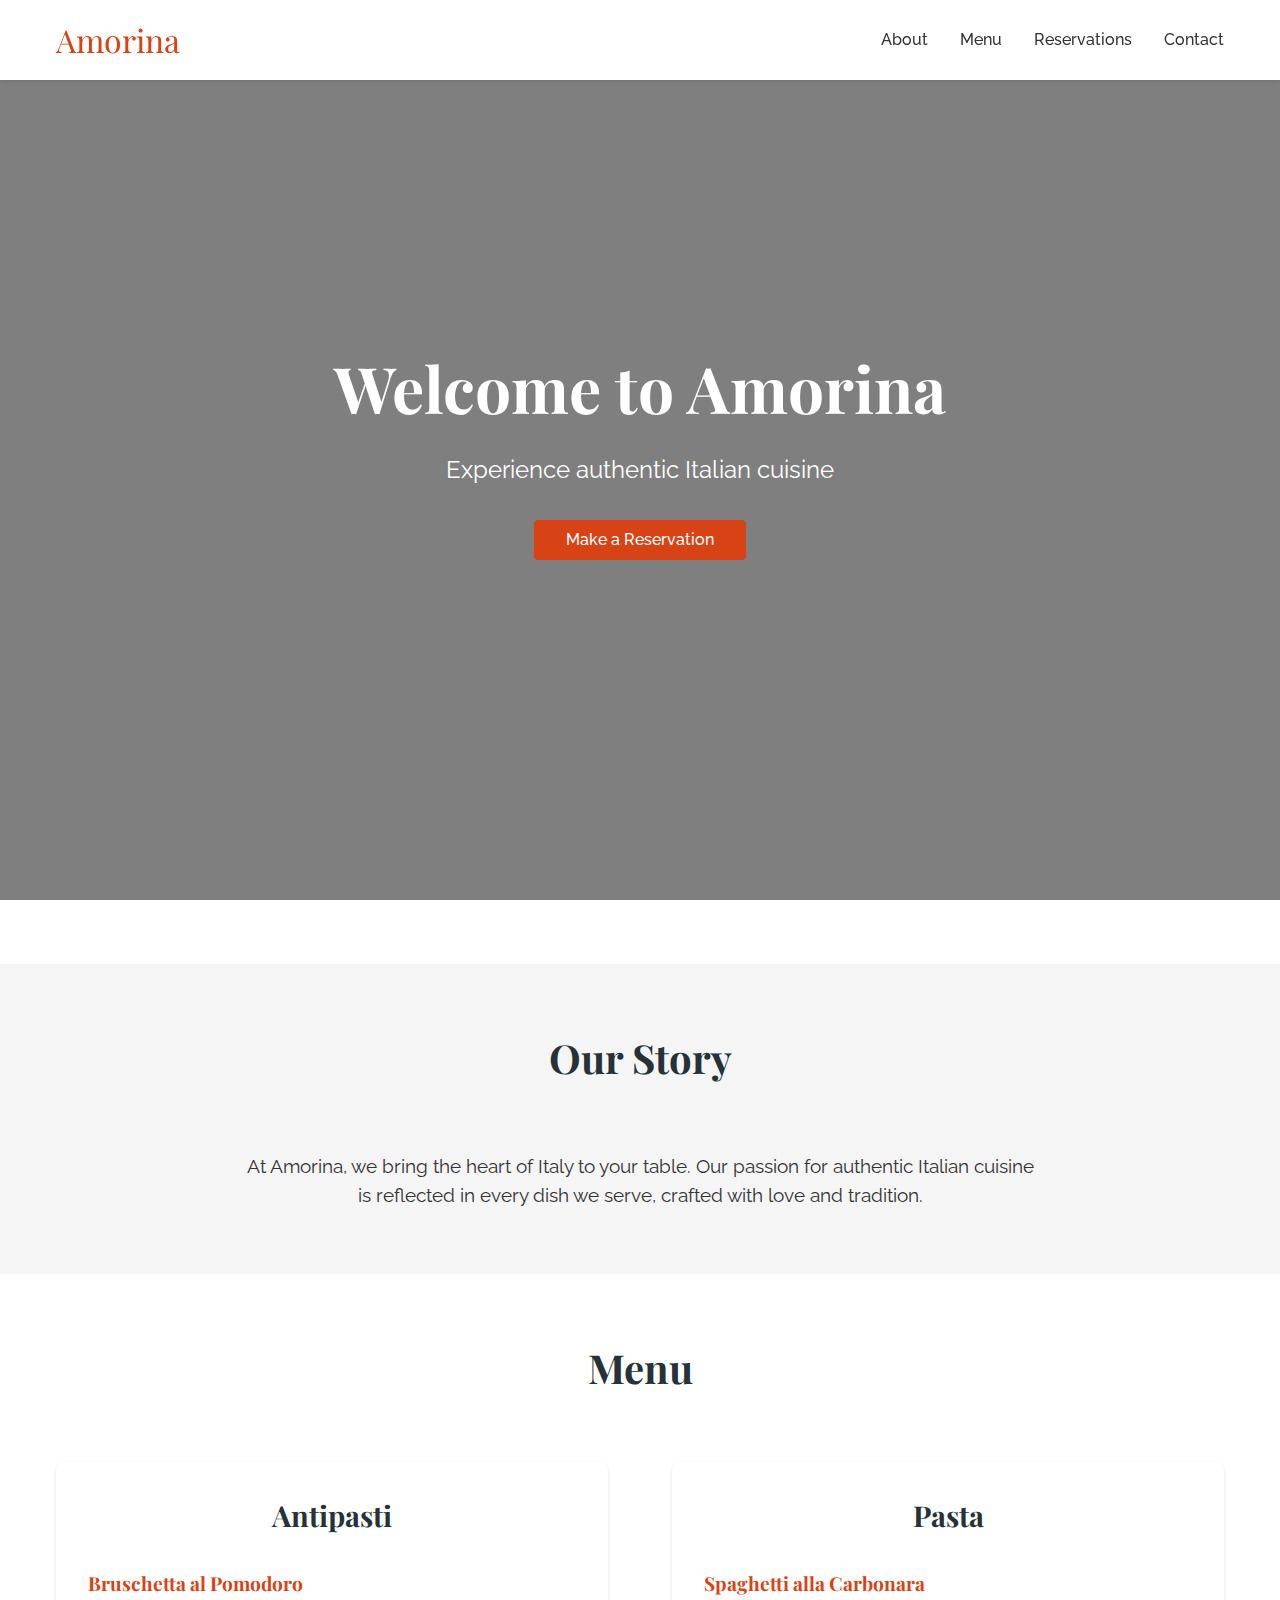
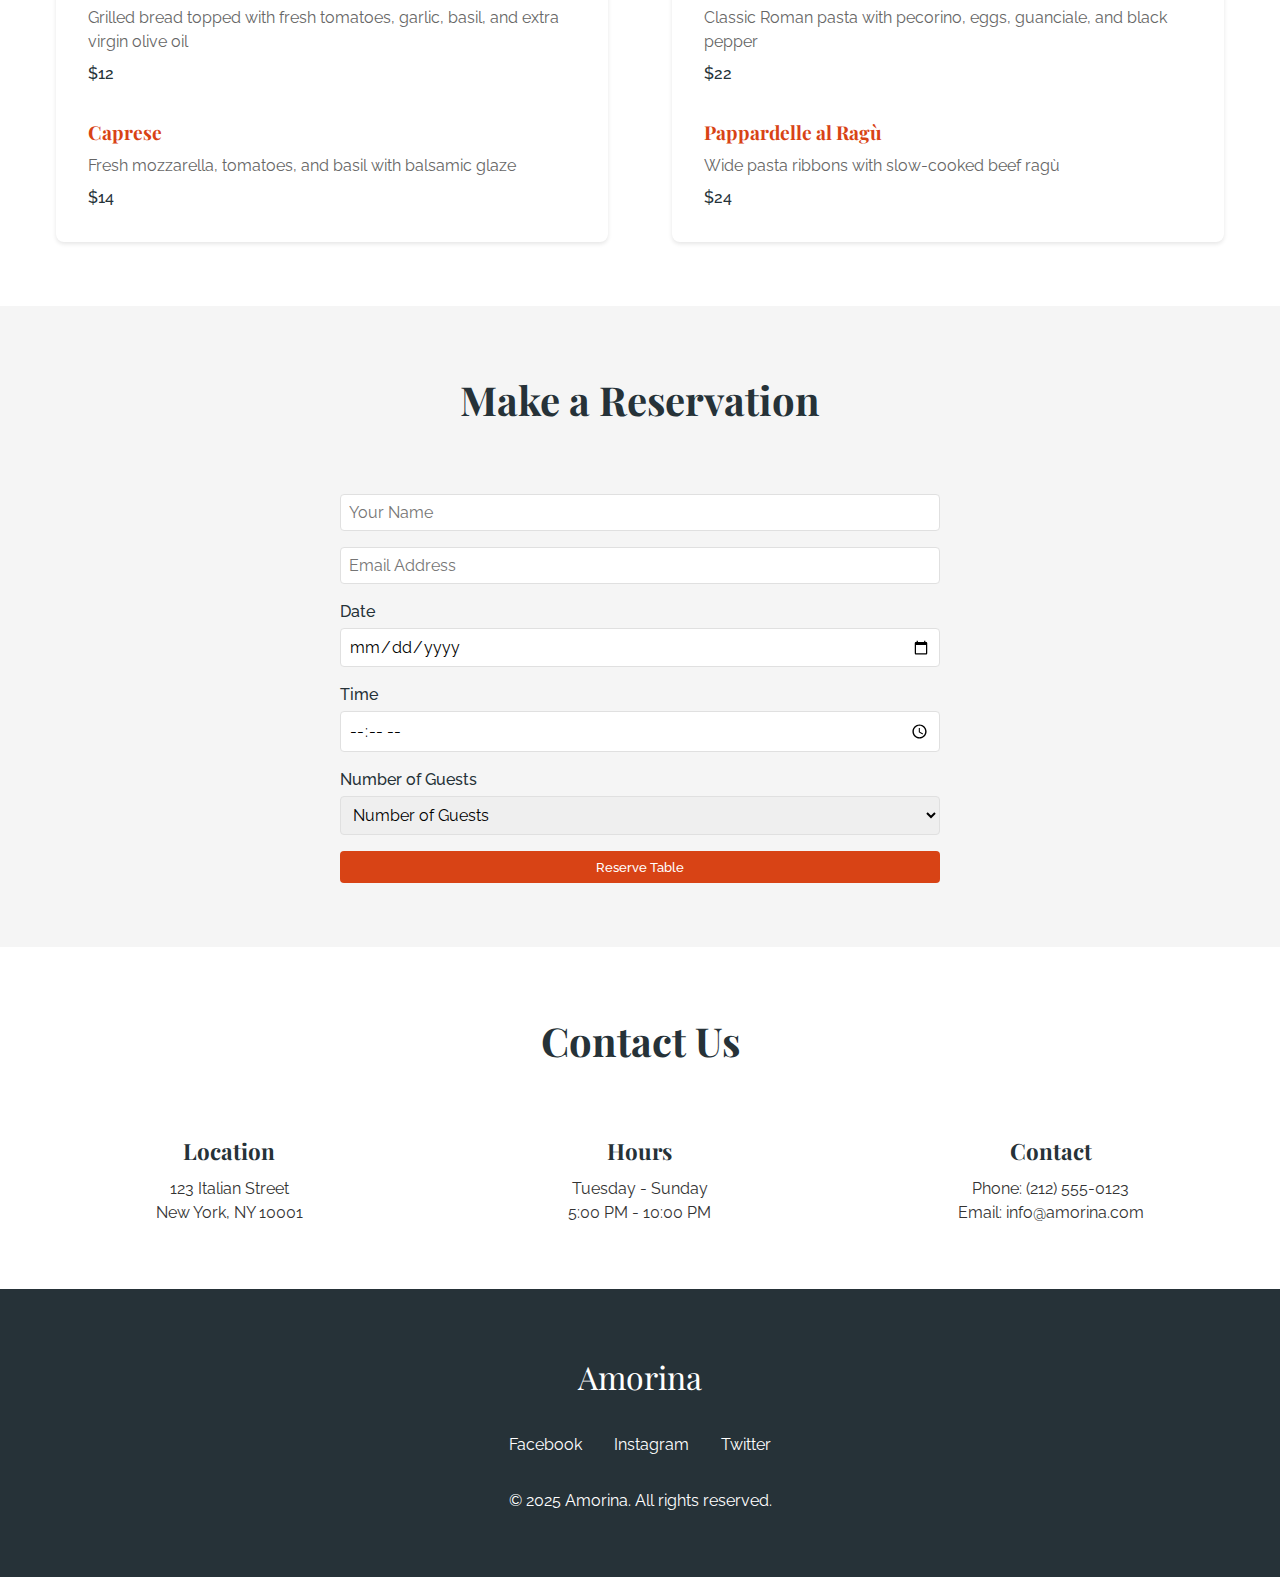
==== index.html @ 398bd21f "Initial commit: Basic website structure and styling" ====
<!DOCTYPE html>
<html lang="en">
<head>
    <meta charset="UTF-8">
    <meta name="viewport" content="width=device-width, initial-scale=1.0">
    <meta name="description" content="Welcome to Amorina - Authentic Italian cuisine in a warm, inviting atmosphere. Experience the taste of Italy with our handcrafted dishes and exceptional service.">
    <title>Amorina | Authentic Italian Restaurant</title>
    <link rel="stylesheet" href="css/main.css">
    <link rel="preconnect" href="https://fonts.googleapis.com">
    <link rel="preconnect" href="https://fonts.gstatic.com" crossorigin>
    <link href="https://fonts.googleapis.com/css2?family=Playfair+Display:wght@400;700&family=Raleway:wght@300;400;500&display=swap" rel="stylesheet">
</head>
<body>
    <header class="header">
        <nav class="nav">
            <div class="nav__logo">
                <a href="/" class="nav__logo-link">Amorina</a>
            </div>
            <button class="nav__toggle" aria-label="Toggle menu">
                <span class="nav__toggle-bar"></span>
            </button>
            <ul class="nav__menu">
                <li class="nav__item"><a href="#about" class="nav__link">About</a></li>
                <li class="nav__item"><a href="#menu" class="nav__link">Menu</a></li>
                <li class="nav__item"><a href="#reservations" class="nav__link">Reservations</a></li>
                <li class="nav__item"><a href="#contact" class="nav__link">Contact</a></li>
            </ul>
        </nav>
    </header>

    <main>
        <section class="hero">
            <div class="hero__content">
                <h1 class="hero__title">Welcome to Amorina</h1>
                <p class="hero__subtitle">Experience authentic Italian cuisine</p>
                <a href="#reservations" class="btn btn--primary">Make a Reservation</a>
            </div>
        </section>

        <section id="about" class="about">
            <div class="container">
                <h2 class="section-title">Our Story</h2>
                <div class="about__content">
                    <p class="about__text">At Amorina, we bring the heart of Italy to your table. Our passion for authentic Italian cuisine is reflected in every dish we serve, crafted with love and tradition.</p>
                </div>
            </div>
        </section>

        <section id="menu" class="menu">
            <div class="container">
                <h2 class="section-title">Menu</h2>
                <div class="menu__categories">
                    <div class="menu__category">
                        <h3 class="menu__category-title">Antipasti</h3>
                        <div class="menu__items">
                            <div class="menu__item">
                                <h4 class="menu__item-title">Bruschetta al Pomodoro</h4>
                                <p class="menu__item-description">Grilled bread topped with fresh tomatoes, garlic, basil, and extra virgin olive oil</p>
                                <span class="menu__item-price">$12</span>
                            </div>
                            <div class="menu__item">
                                <h4 class="menu__item-title">Caprese</h4>
                                <p class="menu__item-description">Fresh mozzarella, tomatoes, and basil with balsamic glaze</p>
                                <span class="menu__item-price">$14</span>
                            </div>
                        </div>
                    </div>
                    <div class="menu__category">
                        <h3 class="menu__category-title">Pasta</h3>
                        <div class="menu__items">
                            <div class="menu__item">
                                <h4 class="menu__item-title">Spaghetti alla Carbonara</h4>
                                <p class="menu__item-description">Classic Roman pasta with pecorino, eggs, guanciale, and black pepper</p>
                                <span class="menu__item-price">$22</span>
                            </div>
                            <div class="menu__item">
                                <h4 class="menu__item-title">Pappardelle al Ragù</h4>
                                <p class="menu__item-description">Wide pasta ribbons with slow-cooked beef ragù</p>
                                <span class="menu__item-price">$24</span>
                            </div>
                        </div>
                    </div>
                </div>
            </div>
        </section>

        <section id="reservations" class="reservations">
            <div class="container">
                <h2 class="section-title">Make a Reservation</h2>
                <form class="reservation-form">
                    <div class="form-group">
                        <input type="text" id="name" name="name" required placeholder="Your Name">
                    </div>
                    <div class="form-group">
                        <input type="email" id="email" name="email" required placeholder="Email Address">
                    </div>
                    <div class="form-group">
                        <label for="date">Date</label>
                        <input type="date" id="date" name="date" required aria-label="Reservation date">
                    </div>
                    <div class="form-group">
                        <label for="time">Time</label>
                        <input type="time" id="time" name="time" required aria-label="Reservation time">
                    </div>
                    <div class="form-group">
                        <label for="guests">Number of Guests</label>
                        <select id="guests" name="guests" required aria-label="Select number of guests">
                            <option value="">Number of Guests</option>
                            <option value="1">1 Person</option>
                            <option value="2">2 People</option>
                            <option value="3">3 People</option>
                            <option value="4">4 People</option>
                            <option value="5">5 People</option>
                            <option value="6">6 People</option>
                        </select>
                    </div>
                    <button type="submit" class="btn btn--primary">Reserve Table</button>
                </form>
            </div>
        </section>

        <section id="contact" class="contact">
            <div class="container">
                <h2 class="section-title">Contact Us</h2>
                <div class="contact__content">
                    <div class="contact__info">
                        <div class="contact__item">
                            <h3>Location</h3>
                            <p>123 Italian Street<br>New York, NY 10001</p>
                        </div>
                        <div class="contact__item">
                            <h3>Hours</h3>
                            <p>Tuesday - Sunday<br>5:00 PM - 10:00 PM</p>
                        </div>
                        <div class="contact__item">
                            <h3>Contact</h3>
                            <p>Phone: (212) 555-0123<br>Email: info@amorina.com</p>
                        </div>
                    </div>
                </div>
            </div>
        </section>
    </main>

    <footer class="footer">
        <div class="container">
            <div class="footer__content">
                <div class="footer__logo">Amorina</div>
                <div class="footer__social">
                    <a href="#" class="social-link" aria-label="Facebook">Facebook</a>
                    <a href="#" class="social-link" aria-label="Instagram">Instagram</a>
                    <a href="#" class="social-link" aria-label="Twitter">Twitter</a>
                </div>
                <p class="footer__copyright">&copy; 2025 Amorina. All rights reserved.</p>
            </div>
        </div>
    </footer>

    <script src="js/main.js"></script>
</body>
</html>
---- css/main.css ----
:root {
    /* Colors */
    --color-primary: #D84315;
    --color-primary-dark: #BF360C;
    --color-secondary: #263238;
    --color-text: #333333;
    --color-text-light: #666666;
    --color-background: #FFFFFF;
    --color-background-alt: #F5F5F5;
    --color-border: #E0E0E0;

    /* Typography */
    --font-primary: 'Playfair Display', serif;
    --font-secondary: 'Raleway', sans-serif;
    --font-size-base: 16px;
    --line-height-base: 1.5;

    /* Spacing */
    --spacing-xs: 0.25rem;
    --spacing-sm: 0.5rem;
    --spacing-md: 1rem;
    --spacing-lg: 2rem;
    --spacing-xl: 4rem;

    /* Container */
    --container-width: 1200px;
    --container-padding: var(--spacing-md);
}

/* Reset & Base Styles */
* {
    margin: 0;
    padding: 0;
    box-sizing: border-box;
}

html {
    font-size: var(--font-size-base);
    scroll-behavior: smooth;
}

body {
    font-family: var(--font-secondary);
    line-height: var(--line-height-base);
    color: var(--color-text);
    background-color: var(--color-background);
}

img {
    max-width: 100%;
    height: auto;
}

/* Container */
.container {
    max-width: var(--container-width);
    margin: 0 auto;
    padding: 0 var(--container-padding);
}

/* Typography */
h1, h2, h3, h4 {
    font-family: var(--font-primary);
    color: var(--color-secondary);
    margin-bottom: var(--spacing-md);
}

.section-title {
    font-size: 2.5rem;
    text-align: center;
    margin-bottom: var(--spacing-xl);
}

/* Header & Navigation */
.header {
    position: fixed;
    top: 0;
    left: 0;
    right: 0;
    background: var(--color-background);
    box-shadow: 0 2px 4px rgba(0,0,0,0.1);
    z-index: 1000;
}

.nav {
    display: flex;
    justify-content: space-between;
    align-items: center;
    padding: var(--spacing-md) var(--container-padding);
    max-width: var(--container-width);
    margin: 0 auto;
}

.nav__logo-link {
    font-family: var(--font-primary);
    font-size: 2rem;
    color: var(--color-primary);
    text-decoration: none;
}

.nav__menu {
    display: flex;
    list-style: none;
    gap: var(--spacing-lg);
}

.nav__link {
    color: var(--color-text);
    text-decoration: none;
    font-weight: 500;
    transition: color 0.3s ease;
}

.nav__link:hover {
    color: var(--color-primary);
}

.nav__toggle {
    display: none;
}

/* Hero Section */
.hero {
    height: 100vh;
    background: linear-gradient(rgba(0,0,0,0.5), rgba(0,0,0,0.5)), url('../assets/images/hero-bg.jpg');
    background-size: cover;
    background-position: center;
    display: flex;
    align-items: center;
    justify-content: center;
    text-align: center;
    color: var(--color-background);
    padding: var(--spacing-xl) var(--container-padding);
    margin-bottom: var(--spacing-xl);
}

.hero__title {
    font-size: 4rem;
    margin-bottom: var(--spacing-md);
    color: var(--color-background);
}

.hero__subtitle {
    font-size: 1.5rem;
    margin-bottom: var(--spacing-lg);
}

/* About Section */
.about {
    padding: var(--spacing-xl) 0;
    background-color: var(--color-background-alt);
}

.about__text {
    max-width: 800px;
    margin: 0 auto;
    text-align: center;
    font-size: 1.2rem;
}

/* Menu Section */
.menu {
    padding: var(--spacing-xl) 0;
}

.menu__categories {
    display: grid;
    grid-template-columns: repeat(auto-fit, minmax(300px, 1fr));
    gap: var(--spacing-xl);
}

.menu__category {
    background: var(--color-background);
    padding: var(--spacing-lg);
    border-radius: 8px;
    box-shadow: 0 2px 4px rgba(0,0,0,0.1);
}

.menu__category-title {
    font-size: 1.8rem;
    margin-bottom: var(--spacing-lg);
    text-align: center;
}

.menu__items {
    display: grid;
    gap: var(--spacing-lg);
}

.menu__item {
    display: grid;
    gap: var(--spacing-xs);
}

.menu__item-title {
    font-size: 1.2rem;
    color: var(--color-primary);
    margin-bottom: var(--spacing-xs);
}

.menu__item-description {
    color: var(--color-text-light);
    margin-bottom: var(--spacing-xs);
}

.menu__item-price {
    font-weight: 500;
    color: var(--color-secondary);
}

/* Reservations Section */
.reservations {
    padding: var(--spacing-xl) 0;
    background-color: var(--color-background-alt);
}

.reservation-form {
    max-width: 600px;
    margin: 0 auto;
    display: grid;
    gap: var(--spacing-md);
}

.form-group {
    display: grid;
    gap: var(--spacing-xs);
}

.form-group label {
    font-weight: 500;
    color: var(--color-secondary);
}

.form-group input,
.form-group select {
    padding: var(--spacing-sm);
    border: 1px solid var(--color-border);
    border-radius: 4px;
    font-family: var(--font-secondary);
    font-size: 1rem;
}

/* Contact Section */
.contact {
    padding: var(--spacing-xl) 0;
}

.contact__info {
    display: grid;
    grid-template-columns: repeat(auto-fit, minmax(250px, 1fr));
    gap: var(--spacing-xl);
    text-align: center;
}

.contact__item h3 {
    font-size: 1.4rem;
    margin-bottom: var(--spacing-sm);
}

/* Footer */
.footer {
    background-color: var(--color-secondary);
    color: var(--color-background);
    padding: var(--spacing-xl) 0;
}

.footer__content {
    display: flex;
    flex-direction: column;
    align-items: center;
    gap: var(--spacing-lg);
    text-align: center;
}

.footer__logo {
    font-family: var(--font-primary);
    font-size: 2rem;
}

.footer__social {
    display: flex;
    gap: var(--spacing-lg);
}

.social-link {
    color: var(--color-background);
    text-decoration: none;
    transition: color 0.3s ease;
}

.social-link:hover {
    color: var(--color-primary);
}

/* Buttons */
.btn {
    display: inline-block;
    padding: var(--spacing-sm) var(--spacing-lg);
    border: none;
    border-radius: 4px;
    font-family: var(--font-secondary);
    font-weight: 500;
    text-decoration: none;
    cursor: pointer;
    transition: background-color 0.3s ease;
}

.btn--primary {
    background-color: var(--color-primary);
    color: var(--color-background);
}

.btn--primary:hover {
    background-color: var(--color-primary-dark);
}

/* Responsive Design */
@media (max-width: 768px) {
    .nav__menu {
        display: none;
        position: absolute;
        top: 100%;
        left: 0;
        right: 0;
        background: var(--color-background);
        padding: var(--spacing-md);
        flex-direction: column;
        align-items: center;
        gap: var(--spacing-md);
        box-shadow: 0 2px 4px rgba(0,0,0,0.1);
    }

    .nav__menu.active {
        display: flex;
    }

    .nav__toggle {
        display: block;
        background: none;
        border: none;
        cursor: pointer;
        padding: var(--spacing-xs);
    }

    .nav__toggle-bar {
        display: block;
        width: 25px;
        height: 3px;
        background: var(--color-text);
        position: relative;
        transition: background-color 0.3s ease;
    }

    .nav__toggle-bar::before,
    .nav__toggle-bar::after {
        content: '';
        position: absolute;
        width: 100%;
        height: 100%;
        background: var(--color-text);
        transition: transform 0.3s ease;
    }

    .nav__toggle-bar::before {
        transform: translateY(-8px);
    }

    .nav__toggle-bar::after {
        transform: translateY(8px);
    }

    .nav__toggle.active .nav__toggle-bar {
        background: transparent;
    }

    .nav__toggle.active .nav__toggle-bar::before {
        transform: rotate(45deg);
    }

    .nav__toggle.active .nav__toggle-bar::after {
        transform: rotate(-45deg);
    }

    .hero__title {
        font-size: 3rem;
    }

    .section-title {
        font-size: 2rem;
    }
}

@media (max-width: 480px) {
    :root {
        --container-padding: var(--spacing-sm);
    }

    .hero__title {
        font-size: 2.5rem;
    }

    .hero__subtitle {
        font-size: 1.2rem;
    }

    .menu__categories {
        grid-template-columns: 1fr;
    }
}
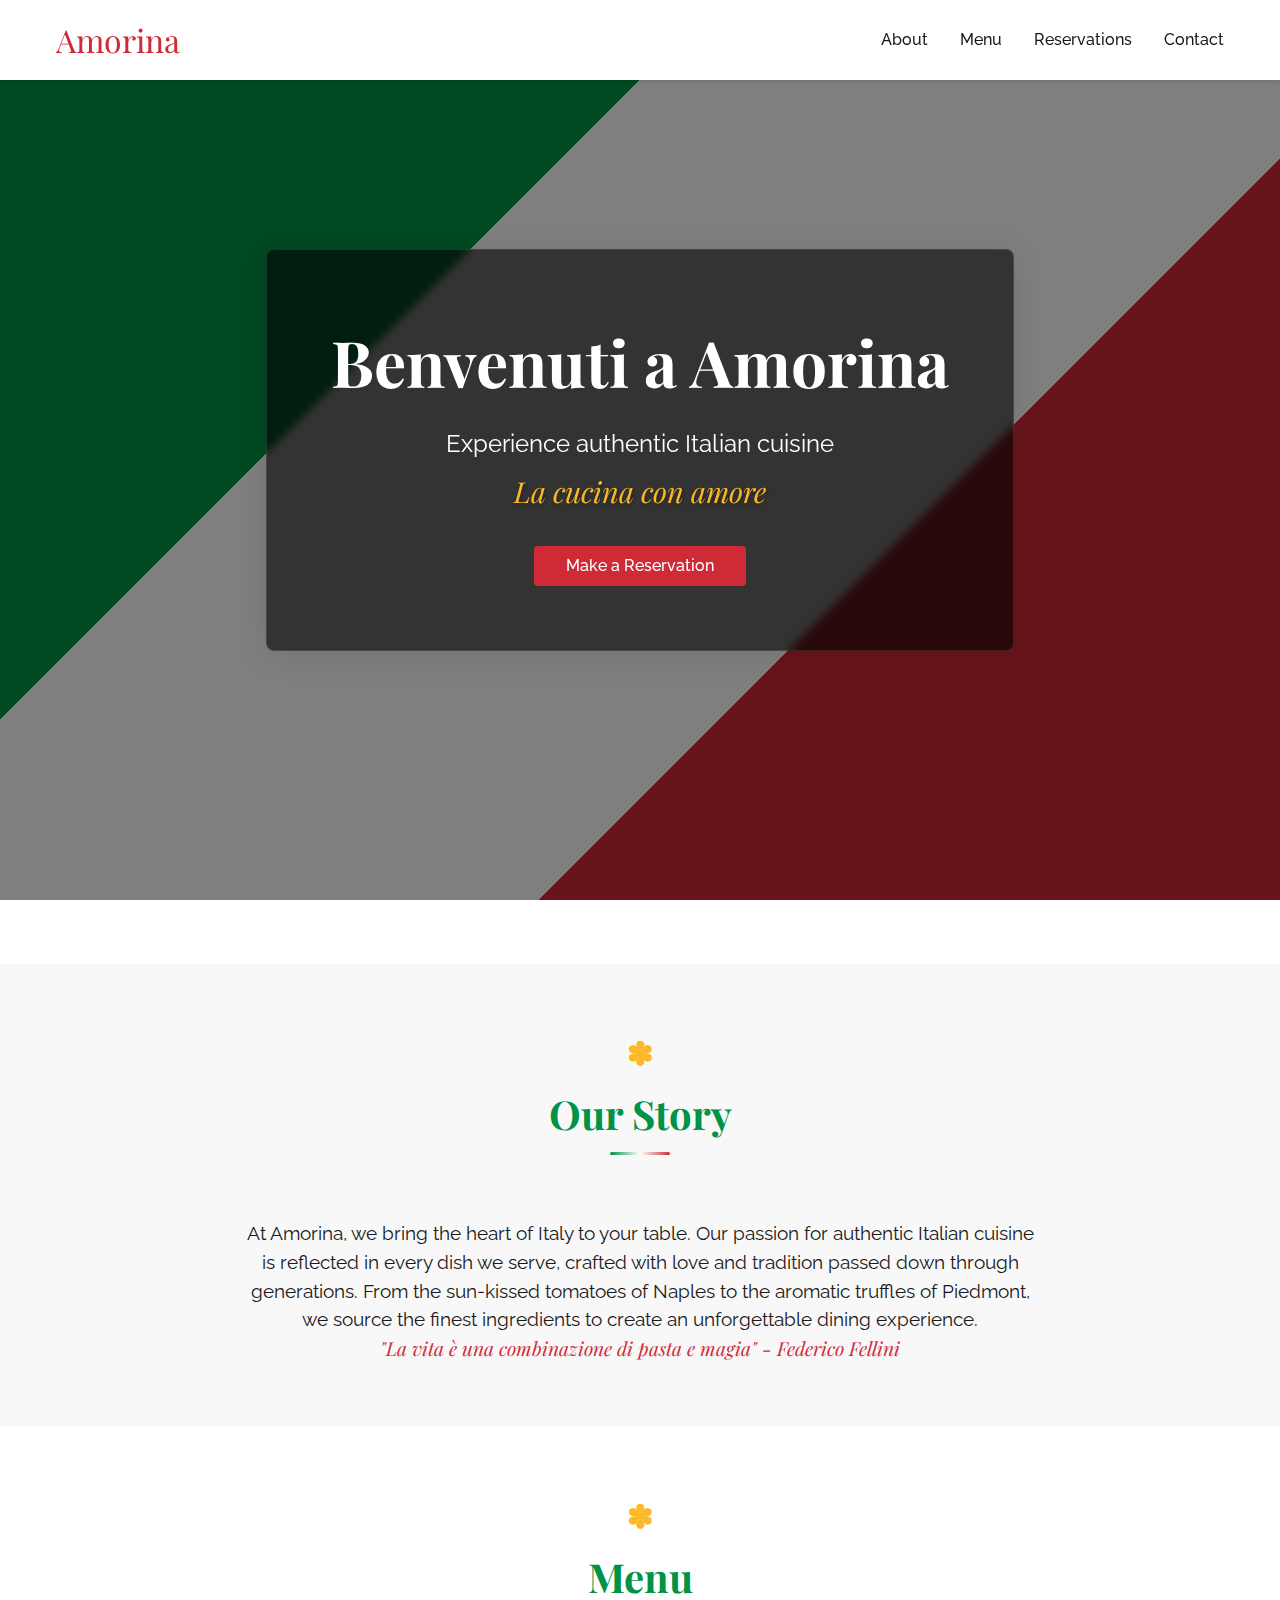
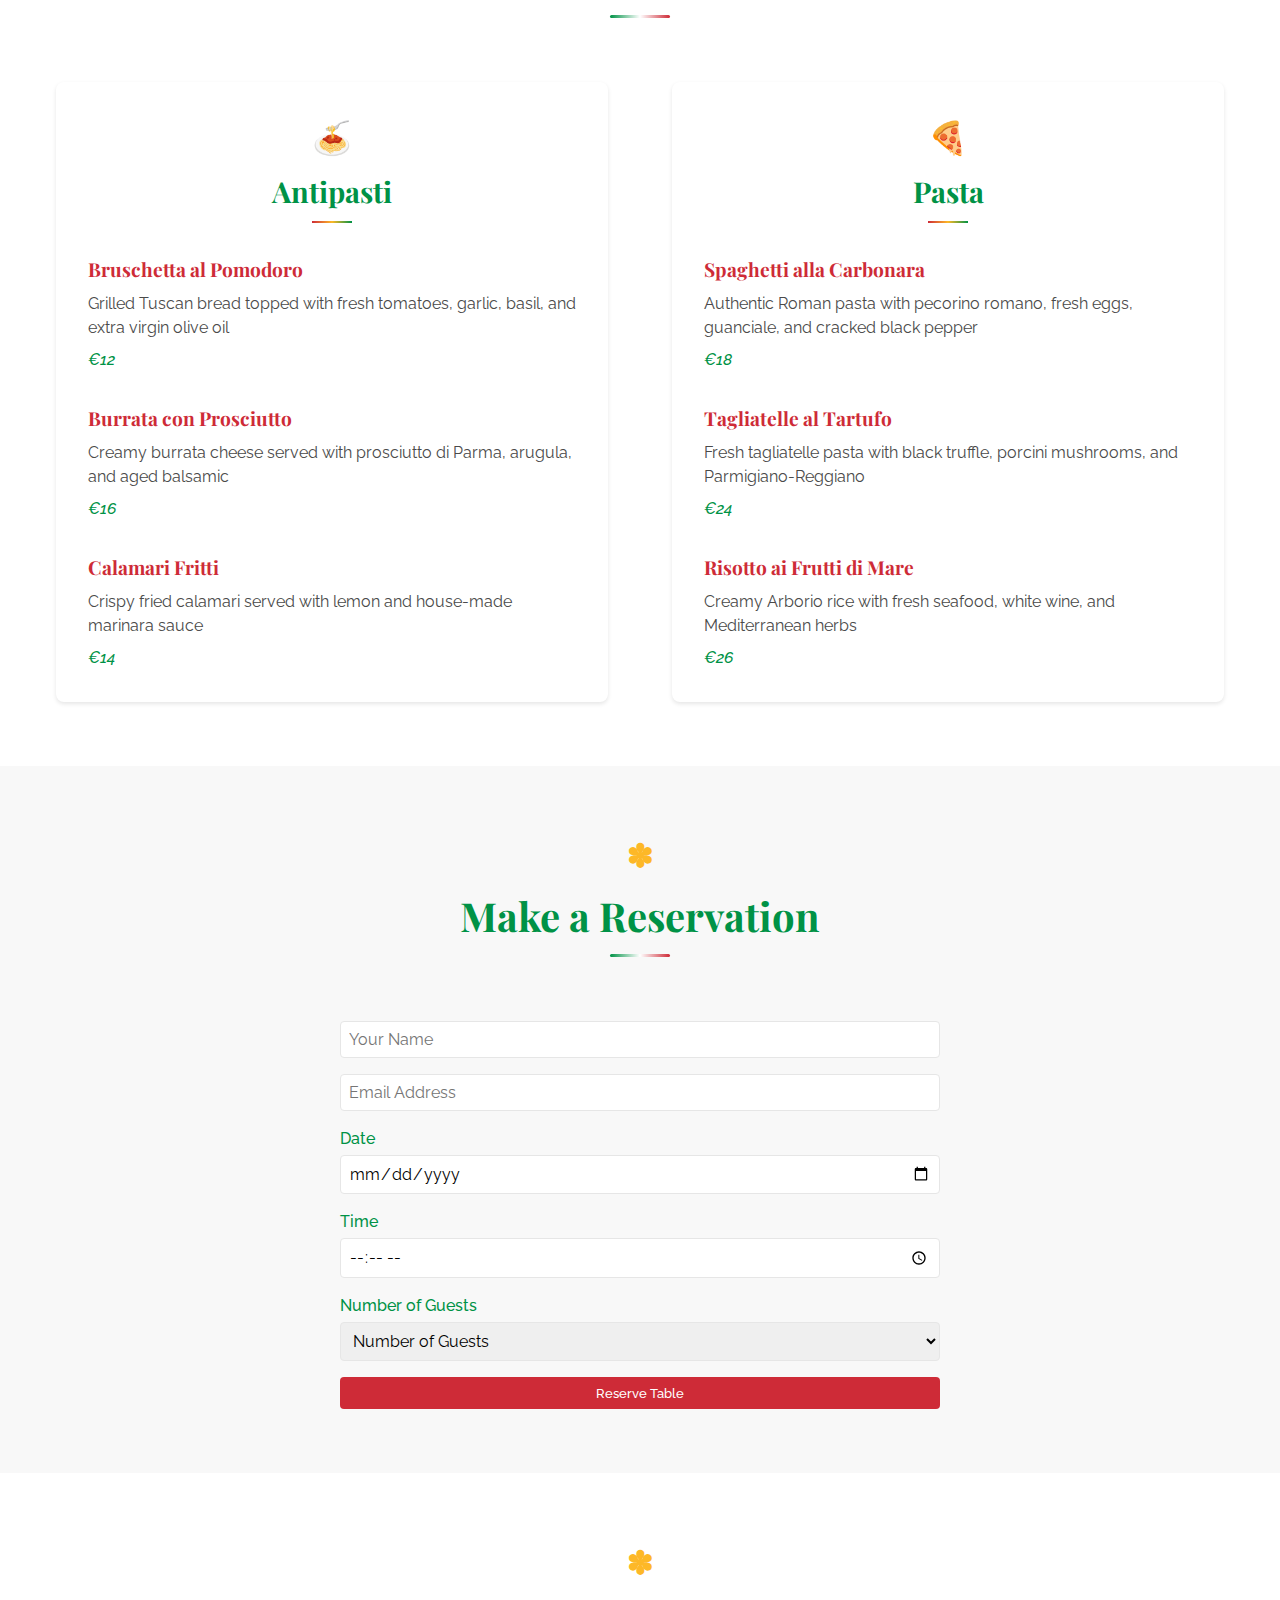
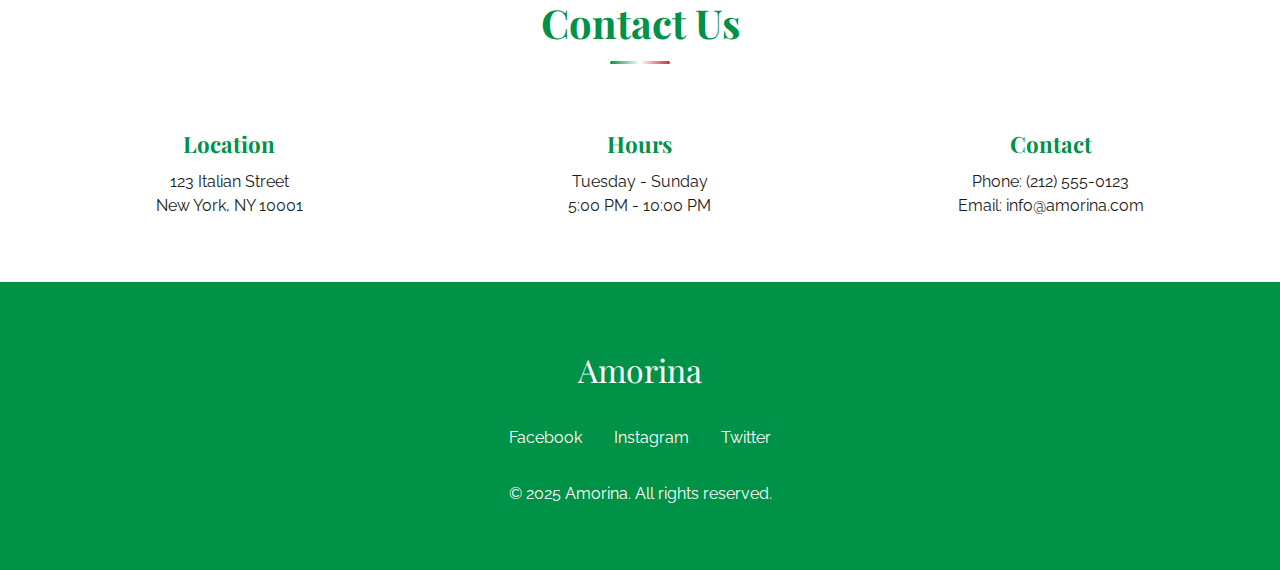
==== commit 29f32fa8: "Add Italian-themed styling and content enhancements" ====
--- a/index.html
+++ b/index.html
@@ -31,8 +31,9 @@
     <main>
         <section class="hero">
             <div class="hero__content">
-                <h1 class="hero__title">Welcome to Amorina</h1>
+                <h1 class="hero__title">Benvenuti a Amorina</h1>
                 <p class="hero__subtitle">Experience authentic Italian cuisine</p>
+                <p class="hero__tagline">La cucina con amore</p>
                 <a href="#reservations" class="btn btn--primary">Make a Reservation</a>
             </div>
         </section>
@@ -41,7 +42,8 @@
             <div class="container">
                 <h2 class="section-title">Our Story</h2>
                 <div class="about__content">
-                    <p class="about__text">At Amorina, we bring the heart of Italy to your table. Our passion for authentic Italian cuisine is reflected in every dish we serve, crafted with love and tradition.</p>
+                    <p class="about__text">At Amorina, we bring the heart of Italy to your table. Our passion for authentic Italian cuisine is reflected in every dish we serve, crafted with love and tradition passed down through generations. From the sun-kissed tomatoes of Naples to the aromatic truffles of Piedmont, we source the finest ingredients to create an unforgettable dining experience.</p>
+                    <p class="about__text about__text--italic">"La vita è una combinazione di pasta e magia" - Federico Fellini</p>
                 </div>
             </div>
         </section>
@@ -55,13 +57,18 @@
                         <div class="menu__items">
                             <div class="menu__item">
                                 <h4 class="menu__item-title">Bruschetta al Pomodoro</h4>
-                                <p class="menu__item-description">Grilled bread topped with fresh tomatoes, garlic, basil, and extra virgin olive oil</p>
-                                <span class="menu__item-price">$12</span>
+                                <p class="menu__item-description">Grilled Tuscan bread topped with fresh tomatoes, garlic, basil, and extra virgin olive oil</p>
+                                <span class="menu__item-price">€12</span>
                             </div>
                             <div class="menu__item">
-                                <h4 class="menu__item-title">Caprese</h4>
-                                <p class="menu__item-description">Fresh mozzarella, tomatoes, and basil with balsamic glaze</p>
-                                <span class="menu__item-price">$14</span>
+                                <h4 class="menu__item-title">Burrata con Prosciutto</h4>
+                                <p class="menu__item-description">Creamy burrata cheese served with prosciutto di Parma, arugula, and aged balsamic</p>
+                                <span class="menu__item-price">€16</span>
+                            </div>
+                            <div class="menu__item">
+                                <h4 class="menu__item-title">Calamari Fritti</h4>
+                                <p class="menu__item-description">Crispy fried calamari served with lemon and house-made marinara sauce</p>
+                                <span class="menu__item-price">€14</span>
                             </div>
                         </div>
                     </div>
@@ -70,13 +77,18 @@
                         <div class="menu__items">
                             <div class="menu__item">
                                 <h4 class="menu__item-title">Spaghetti alla Carbonara</h4>
-                                <p class="menu__item-description">Classic Roman pasta with pecorino, eggs, guanciale, and black pepper</p>
-                                <span class="menu__item-price">$22</span>
+                                <p class="menu__item-description">Authentic Roman pasta with pecorino romano, fresh eggs, guanciale, and cracked black pepper</p>
+                                <span class="menu__item-price">€18</span>
                             </div>
                             <div class="menu__item">
-                                <h4 class="menu__item-title">Pappardelle al Ragù</h4>
-                                <p class="menu__item-description">Wide pasta ribbons with slow-cooked beef ragù</p>
-                                <span class="menu__item-price">$24</span>
+                                <h4 class="menu__item-title">Tagliatelle al Tartufo</h4>
+                                <p class="menu__item-description">Fresh tagliatelle pasta with black truffle, porcini mushrooms, and Parmigiano-Reggiano</p>
+                                <span class="menu__item-price">€24</span>
+                            </div>
+                            <div class="menu__item">
+                                <h4 class="menu__item-title">Risotto ai Frutti di Mare</h4>
+                                <p class="menu__item-description">Creamy Arborio rice with fresh seafood, white wine, and Mediterranean herbs</p>
+                                <span class="menu__item-price">€26</span>
                             </div>
                         </div>
                     </div>
--- a/css/main.css
+++ b/css/main.css
@@ -1,13 +1,14 @@
 :root {
-    /* Colors */
-    --color-primary: #D84315;
-    --color-primary-dark: #BF360C;
-    --color-secondary: #263238;
-    --color-text: #333333;
-    --color-text-light: #666666;
-    --color-background: #FFFFFF;
-    --color-background-alt: #F5F5F5;
-    --color-border: #E0E0E0;
+    /* Colors - Italian flag inspired */
+    --color-primary: #CE2B37;    /* Red from Italian flag */
+    --color-primary-dark: #A41F29;
+    --color-secondary: #009246;  /* Green from Italian flag */
+    --color-text: #1A1A1A;
+    --color-text-light: #4A4A4A;
+    --color-background: #FFFFFF; /* White from Italian flag */
+    --color-background-alt: #F8F8F8;
+    --color-border: #E6E6E6;
+    --color-accent: #FDB827;    /* Warm gold accent */
 
     /* Typography */
     --font-primary: 'Playfair Display', serif;
@@ -122,9 +123,15 @@
 /* Hero Section */
 .hero {
     height: 100vh;
-    background: linear-gradient(rgba(0,0,0,0.5), rgba(0,0,0,0.5)), url('../assets/images/hero-bg.jpg');
-    background-size: cover;
-    background-position: center;
+    background: linear-gradient(135deg, 
+        var(--color-secondary) 0%,
+        var(--color-secondary) 33%,
+        var(--color-background) 33%,
+        var(--color-background) 66%,
+        var(--color-primary) 66%,
+        var(--color-primary) 100%
+    );
+    position: relative;
     display: flex;
     align-items: center;
     justify-content: center;
@@ -132,6 +139,64 @@
     color: var(--color-background);
     padding: var(--spacing-xl) var(--container-padding);
     margin-bottom: var(--spacing-xl);
+    overflow: hidden;
+}
+
+.hero::before {
+    content: '';
+    position: absolute;
+    top: 0;
+    left: 0;
+    right: 0;
+    bottom: 0;
+    background: rgba(0, 0, 0, 0.5);
+    z-index: 1;
+}
+
+.hero__content {
+    position: relative;
+    z-index: 2;
+    padding: var(--spacing-xl);
+    border-radius: 8px;
+    background: rgba(0, 0, 0, 0.6);
+    box-shadow: 0 4px 30px rgba(0, 0, 0, 0.1);
+    -webkit-backdrop-filter: blur(5px);
+    backdrop-filter: blur(5px);
+    border: 1px solid rgba(255, 255, 255, 0.1);
+}
+
+/* Decorative elements */
+.menu__category::before {
+    content: '🍝';  /* Pasta emoji for Italian theme */
+    font-size: 2rem;
+    display: block;
+    text-align: center;
+    margin-bottom: var(--spacing-sm);
+}
+
+.menu__category:nth-child(2)::before {
+    content: '🍕';  /* Pizza emoji for variety */
+}
+
+.section-title::after {
+    content: '';
+    display: block;
+    width: 60px;
+    height: 3px;
+    background: linear-gradient(
+        to right,
+        var(--color-secondary) 0%,
+        var(--color-background) 50%,
+        var(--color-primary) 100%
+    );
+    margin: var(--spacing-sm) auto 0;
+    border-radius: 2px;
+}
+
+.menu__item-price {
+    font-weight: 500;
+    color: var(--color-accent);
+    font-style: italic;
 }
 
 .hero__title {
@@ -142,7 +207,48 @@
 
 .hero__subtitle {
     font-size: 1.5rem;
+    margin-bottom: var(--spacing-sm);
+}
+
+.hero__tagline {
+    font-family: var(--font-primary);
+    font-size: 1.8rem;
+    font-style: italic;
+    color: var(--color-accent);
     margin-bottom: var(--spacing-lg);
+    text-shadow: 2px 2px 4px rgba(0, 0, 0, 0.3);
+}
+
+.about__text--italic {
+    font-family: var(--font-primary);
+    font-style: italic;
+    color: var(--color-primary);
+    font-size: 1.4rem;
+    margin-top: var(--spacing-lg);
+    text-align: center;
+}
+
+/* Italian themed decorative elements */
+.section-title::before {
+    content: '✽';
+    display: block;
+    color: var(--color-accent);
+    font-size: 2rem;
+    margin-bottom: var(--spacing-sm);
+}
+
+.menu__category-title::after {
+    content: '';
+    display: block;
+    width: 40px;
+    height: 2px;
+    background: linear-gradient(
+        to right,
+        var(--color-primary) 0%,
+        var(--color-accent) 50%,
+        var(--color-secondary) 100%
+    );
+    margin: var(--spacing-sm) auto 0;
 }
 
 /* About Section */
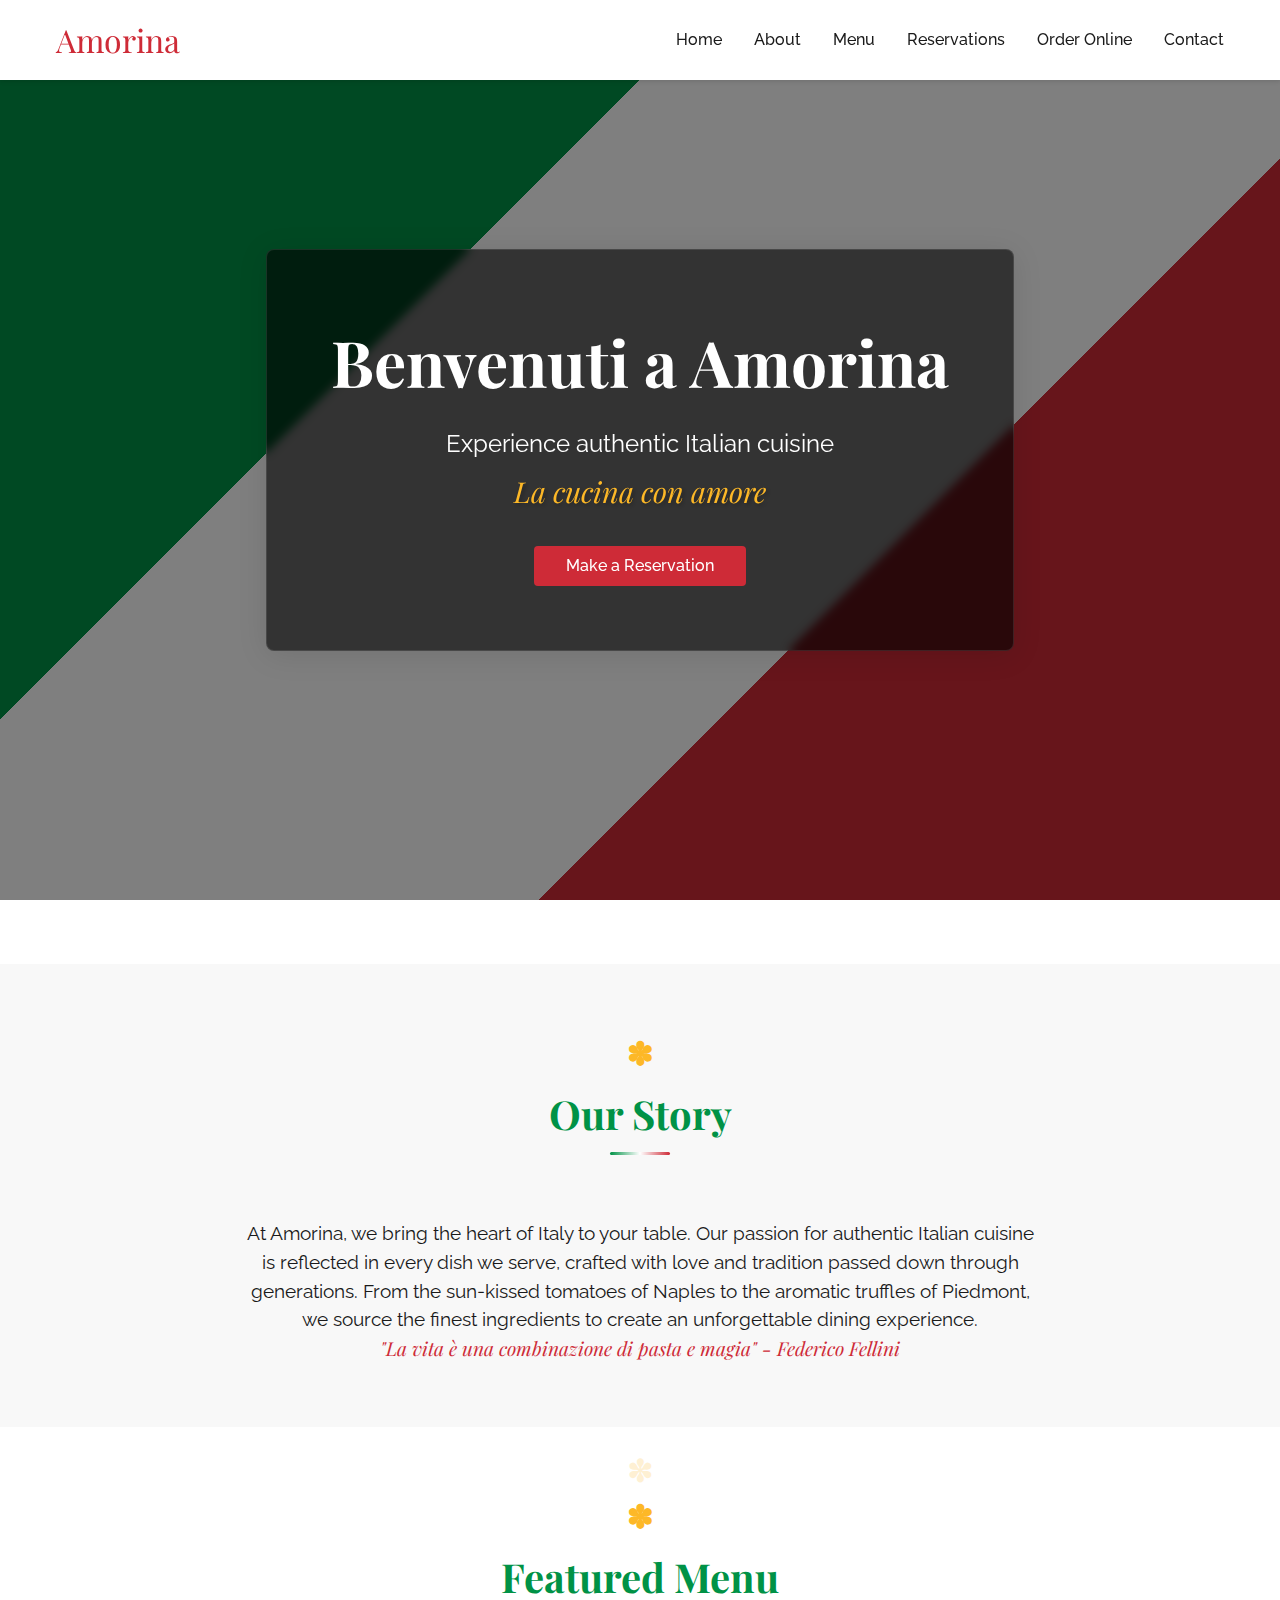
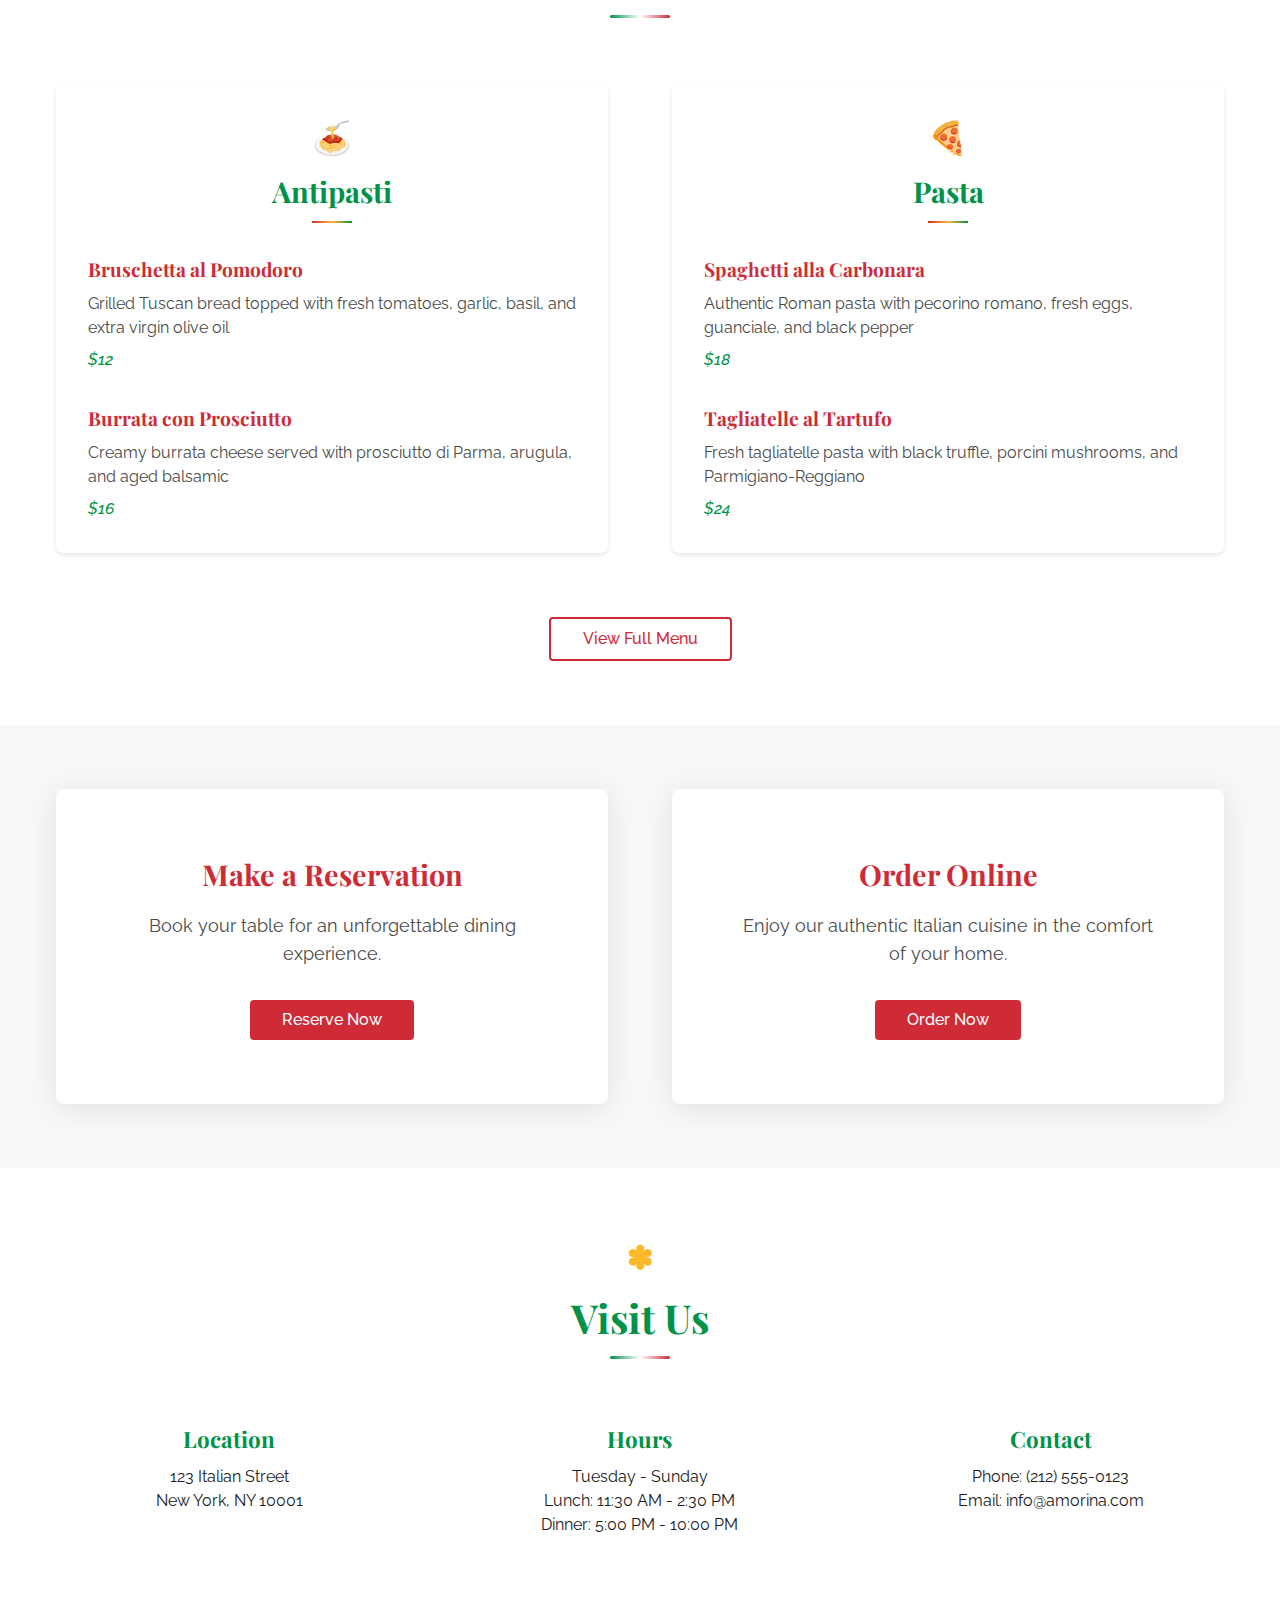
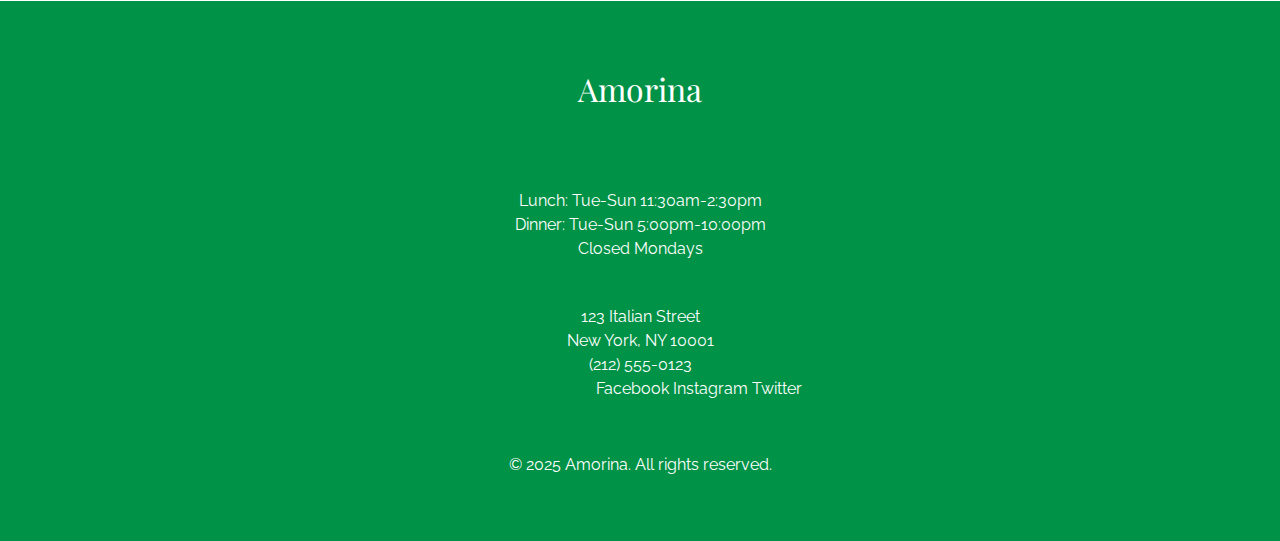
==== commit 5ca88e6d: "Add Italian-American theme with separate pages and enhanced functionality" ====
--- a/index.html
+++ b/index.html
@@ -6,6 +6,7 @@
     <meta name="description" content="Welcome to Amorina - Authentic Italian cuisine in a warm, inviting atmosphere. Experience the taste of Italy with our handcrafted dishes and exceptional service.">
     <title>Amorina | Authentic Italian Restaurant</title>
     <link rel="stylesheet" href="css/main.css">
+    <link rel="stylesheet" href="css/home.css">
     <link rel="preconnect" href="https://fonts.googleapis.com">
     <link rel="preconnect" href="https://fonts.gstatic.com" crossorigin>
     <link href="https://fonts.googleapis.com/css2?family=Playfair+Display:wght@400;700&family=Raleway:wght@300;400;500&display=swap" rel="stylesheet">
@@ -14,16 +15,18 @@
     <header class="header">
         <nav class="nav">
             <div class="nav__logo">
-                <a href="/" class="nav__logo-link">Amorina</a>
+                <a href="index.html" class="nav__logo-link">Amorina</a>
             </div>
             <button class="nav__toggle" aria-label="Toggle menu">
                 <span class="nav__toggle-bar"></span>
             </button>
             <ul class="nav__menu">
-                <li class="nav__item"><a href="#about" class="nav__link">About</a></li>
-                <li class="nav__item"><a href="#menu" class="nav__link">Menu</a></li>
-                <li class="nav__item"><a href="#reservations" class="nav__link">Reservations</a></li>
-                <li class="nav__item"><a href="#contact" class="nav__link">Contact</a></li>
+                <li class="nav__item"><a href="index.html" class="nav__link">Home</a></li>
+                <li class="nav__item"><a href="about.html" class="nav__link">About</a></li>
+                <li class="nav__item"><a href="menu.html" class="nav__link">Menu</a></li>
+                <li class="nav__item"><a href="reservations.html" class="nav__link">Reservations</a></li>
+                <li class="nav__item"><a href="order.html" class="nav__link">Order Online</a></li>
+                <li class="nav__item"><a href="contact.html" class="nav__link">Contact</a></li>
             </ul>
         </nav>
     </header>
@@ -34,7 +37,7 @@
                 <h1 class="hero__title">Benvenuti a Amorina</h1>
                 <p class="hero__subtitle">Experience authentic Italian cuisine</p>
                 <p class="hero__tagline">La cucina con amore</p>
-                <a href="#reservations" class="btn btn--primary">Make a Reservation</a>
+                <a href="reservations.html" class="btn btn--primary">Make a Reservation</a>
             </div>
         </section>
 
@@ -48,9 +51,9 @@
             </div>
         </section>
 
-        <section id="menu" class="menu">
+        <section id="featured-menu" class="menu">
             <div class="container">
-                <h2 class="section-title">Menu</h2>
+                <h2 class="section-title">Featured Menu</h2>
                 <div class="menu__categories">
                     <div class="menu__category">
                         <h3 class="menu__category-title">Antipasti</h3>
@@ -58,17 +61,12 @@
                             <div class="menu__item">
                                 <h4 class="menu__item-title">Bruschetta al Pomodoro</h4>
                                 <p class="menu__item-description">Grilled Tuscan bread topped with fresh tomatoes, garlic, basil, and extra virgin olive oil</p>
-                                <span class="menu__item-price">€12</span>
+                                <span class="menu__item-price">$12</span>
                             </div>
                             <div class="menu__item">
                                 <h4 class="menu__item-title">Burrata con Prosciutto</h4>
                                 <p class="menu__item-description">Creamy burrata cheese served with prosciutto di Parma, arugula, and aged balsamic</p>
-                                <span class="menu__item-price">€16</span>
-                            </div>
-                            <div class="menu__item">
-                                <h4 class="menu__item-title">Calamari Fritti</h4>
-                                <p class="menu__item-description">Crispy fried calamari served with lemon and house-made marinara sauce</p>
-                                <span class="menu__item-price">€14</span>
+                                <span class="menu__item-price">$16</span>
                             </div>
                         </div>
                     </div>
@@ -77,63 +75,43 @@
                         <div class="menu__items">
                             <div class="menu__item">
                                 <h4 class="menu__item-title">Spaghetti alla Carbonara</h4>
-                                <p class="menu__item-description">Authentic Roman pasta with pecorino romano, fresh eggs, guanciale, and cracked black pepper</p>
-                                <span class="menu__item-price">€18</span>
+                                <p class="menu__item-description">Authentic Roman pasta with pecorino romano, fresh eggs, guanciale, and black pepper</p>
+                                <span class="menu__item-price">$18</span>
                             </div>
                             <div class="menu__item">
                                 <h4 class="menu__item-title">Tagliatelle al Tartufo</h4>
                                 <p class="menu__item-description">Fresh tagliatelle pasta with black truffle, porcini mushrooms, and Parmigiano-Reggiano</p>
-                                <span class="menu__item-price">€24</span>
-                            </div>
-                            <div class="menu__item">
-                                <h4 class="menu__item-title">Risotto ai Frutti di Mare</h4>
-                                <p class="menu__item-description">Creamy Arborio rice with fresh seafood, white wine, and Mediterranean herbs</p>
-                                <span class="menu__item-price">€26</span>
+                                <span class="menu__item-price">$24</span>
                             </div>
                         </div>
+                    </div>
+                </div>
+                <div class="menu__action">
+                    <a href="menu.html" class="btn btn--secondary">View Full Menu</a>
+                </div>
+            </div>
+        </section>
+
+        <section class="cta-section">
+            <div class="container">
+                <div class="cta-grid">
+                    <div class="cta-card">
+                        <h3>Make a Reservation</h3>
+                        <p>Book your table for an unforgettable dining experience.</p>
+                        <a href="reservations.html" class="btn btn--primary">Reserve Now</a>
+                    </div>
+                    <div class="cta-card">
+                        <h3>Order Online</h3>
+                        <p>Enjoy our authentic Italian cuisine in the comfort of your home.</p>
+                        <a href="order.html" class="btn btn--primary">Order Now</a>
                     </div>
                 </div>
             </div>
         </section>
 
-        <section id="reservations" class="reservations">
-            <div class="container">
-                <h2 class="section-title">Make a Reservation</h2>
-                <form class="reservation-form">
-                    <div class="form-group">
-                        <input type="text" id="name" name="name" required placeholder="Your Name">
-                    </div>
-                    <div class="form-group">
-                        <input type="email" id="email" name="email" required placeholder="Email Address">
-                    </div>
-                    <div class="form-group">
-                        <label for="date">Date</label>
-                        <input type="date" id="date" name="date" required aria-label="Reservation date">
-                    </div>
-                    <div class="form-group">
-                        <label for="time">Time</label>
-                        <input type="time" id="time" name="time" required aria-label="Reservation time">
-                    </div>
-                    <div class="form-group">
-                        <label for="guests">Number of Guests</label>
-                        <select id="guests" name="guests" required aria-label="Select number of guests">
-                            <option value="">Number of Guests</option>
-                            <option value="1">1 Person</option>
-                            <option value="2">2 People</option>
-                            <option value="3">3 People</option>
-                            <option value="4">4 People</option>
-                            <option value="5">5 People</option>
-                            <option value="6">6 People</option>
-                        </select>
-                    </div>
-                    <button type="submit" class="btn btn--primary">Reserve Table</button>
-                </form>
-            </div>
-        </section>
-
         <section id="contact" class="contact">
             <div class="container">
-                <h2 class="section-title">Contact Us</h2>
+                <h2 class="section-title">Visit Us</h2>
                 <div class="contact__content">
                     <div class="contact__info">
                         <div class="contact__item">
@@ -142,7 +120,7 @@
                         </div>
                         <div class="contact__item">
                             <h3>Hours</h3>
-                            <p>Tuesday - Sunday<br>5:00 PM - 10:00 PM</p>
+                            <p>Tuesday - Sunday<br>Lunch: 11:30 AM - 2:30 PM<br>Dinner: 5:00 PM - 10:00 PM</p>
                         </div>
                         <div class="contact__item">
                             <h3>Contact</h3>
@@ -158,10 +136,27 @@
         <div class="container">
             <div class="footer__content">
                 <div class="footer__logo">Amorina</div>
-                <div class="footer__social">
-                    <a href="#" class="social-link" aria-label="Facebook">Facebook</a>
-                    <a href="#" class="social-link" aria-label="Instagram">Instagram</a>
-                    <a href="#" class="social-link" aria-label="Twitter">Twitter</a>
+                <div class="footer__info">
+                    <div class="footer__hours">
+                        <h3>Hours</h3>
+                        <p>Lunch: Tue-Sun 11:30am-2:30pm</p>
+                        <p>Dinner: Tue-Sun 5:00pm-10:00pm</p>
+                        <p>Closed Mondays</p>
+                    </div>
+                    <div class="footer__contact">
+                        <h3>Contact</h3>
+                        <p>123 Italian Street</p>
+                        <p>New York, NY 10001</p>
+                        <p>(212) 555-0123</p>
+                    </div>
+                    <div class="footer__social">
+                        <h3>Follow Us</h3>
+                        <div class="social-links">
+                            <a href="#" class="social-link" aria-label="Facebook">Facebook</a>
+                            <a href="#" class="social-link" aria-label="Instagram">Instagram</a>
+                            <a href="#" class="social-link" aria-label="Twitter">Twitter</a>
+                        </div>
+                    </div>
                 </div>
                 <p class="footer__copyright">&copy; 2025 Amorina. All rights reserved.</p>
             </div>
@@ -169,5 +164,6 @@
     </footer>
 
     <script src="js/main.js"></script>
+    <script src="js/home.js"></script>
 </body>
 </html>
--- a/css/home.css
+++ b/css/home.css
@@ -0,0 +1,150 @@
+/* Home Page Specific Styles */
+
+/* Featured Menu Section */
+.menu__action {
+    text-align: center;
+    margin-top: var(--spacing-xl);
+}
+
+/* CTA Section */
+.cta-section {
+    padding: var(--spacing-xl) 0;
+    background-color: var(--color-background-alt);
+}
+
+.cta-grid {
+    display: grid;
+    gap: var(--spacing-xl);
+}
+
+@media (min-width: 768px) {
+    .cta-grid {
+        grid-template-columns: 1fr 1fr;
+    }
+}
+
+.cta-card {
+    background: var(--color-background);
+    padding: var(--spacing-xl);
+    border-radius: 8px;
+    text-align: center;
+    box-shadow: 0 4px 30px rgba(0, 0, 0, 0.1);
+    transition: transform 0.3s ease;
+}
+
+.cta-card:hover {
+    transform: translateY(-5px);
+}
+
+.cta-card h3 {
+    color: var(--color-primary);
+    font-size: 1.8rem;
+    margin-bottom: var(--spacing-md);
+}
+
+.cta-card p {
+    color: var(--color-text-light);
+    margin-bottom: var(--spacing-lg);
+    font-size: 1.1rem;
+    line-height: 1.6;
+}
+
+/* Hero Section Enhancements */
+.hero__tagline {
+    font-family: var(--font-primary);
+    font-style: italic;
+    color: var(--color-accent);
+    font-size: 1.8rem;
+    margin-bottom: var(--spacing-lg);
+    text-shadow: 2px 2px 4px rgba(0, 0, 0, 0.3);
+}
+
+/* Featured Menu Enhancements */
+#featured-menu {
+    position: relative;
+    overflow: hidden;
+}
+
+#featured-menu::before {
+    content: '✽';
+    position: absolute;
+    top: 20px;
+    left: 50%;
+    transform: translateX(-50%);
+    color: var(--color-accent);
+    font-size: 2rem;
+    opacity: 0.2;
+}
+
+.menu__category {
+    position: relative;
+    overflow: hidden;
+}
+
+.menu__category::after {
+    content: '';
+    position: absolute;
+    bottom: 0;
+    left: 50%;
+    transform: translateX(-50%);
+    width: 60px;
+    height: 2px;
+    background: linear-gradient(
+        to right,
+        var(--color-primary),
+        var(--color-accent),
+        var(--color-secondary)
+    );
+    opacity: 0;
+    transition: opacity 0.3s ease;
+}
+
+.menu__category:hover::after {
+    opacity: 1;
+}
+
+/* Button Enhancements */
+.btn--secondary {
+    background-color: transparent;
+    border: 2px solid var(--color-primary);
+    color: var(--color-primary);
+    transition: all 0.3s ease;
+}
+
+.btn--secondary:hover {
+    background-color: var(--color-primary);
+    color: var(--color-background);
+    transform: translateY(-2px);
+}
+
+/* Responsive Enhancements */
+@media (max-width: 767px) {
+    .hero__tagline {
+        font-size: 1.4rem;
+    }
+
+    .cta-card h3 {
+        font-size: 1.5rem;
+    }
+
+    .cta-card p {
+        font-size: 1rem;
+    }
+}
+
+/* Animations */
+@keyframes fadeInUp {
+    from {
+        opacity: 0;
+        transform: translateY(20px);
+    }
+    to {
+        opacity: 1;
+        transform: translateY(0);
+    }
+}
+
+.menu__item,
+.cta-card {
+    animation: fadeInUp 0.6s ease forwards;
+}
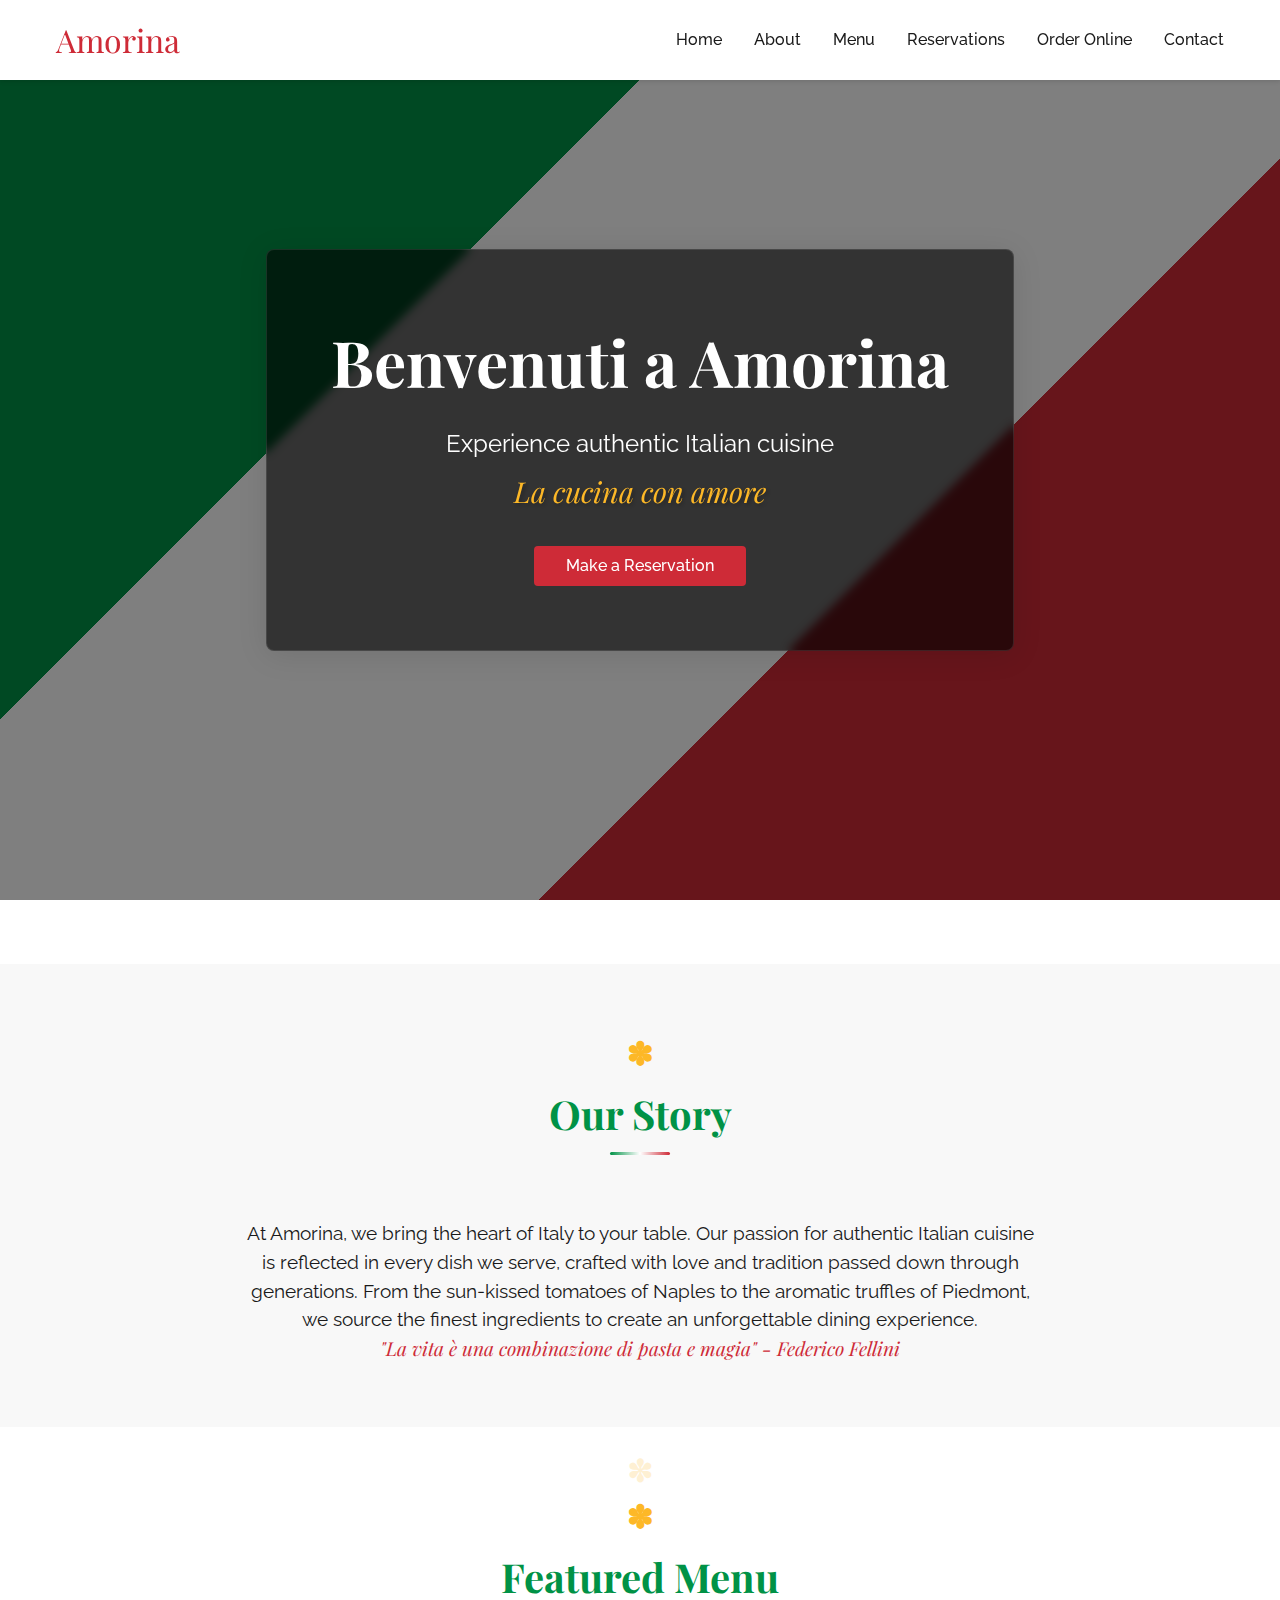
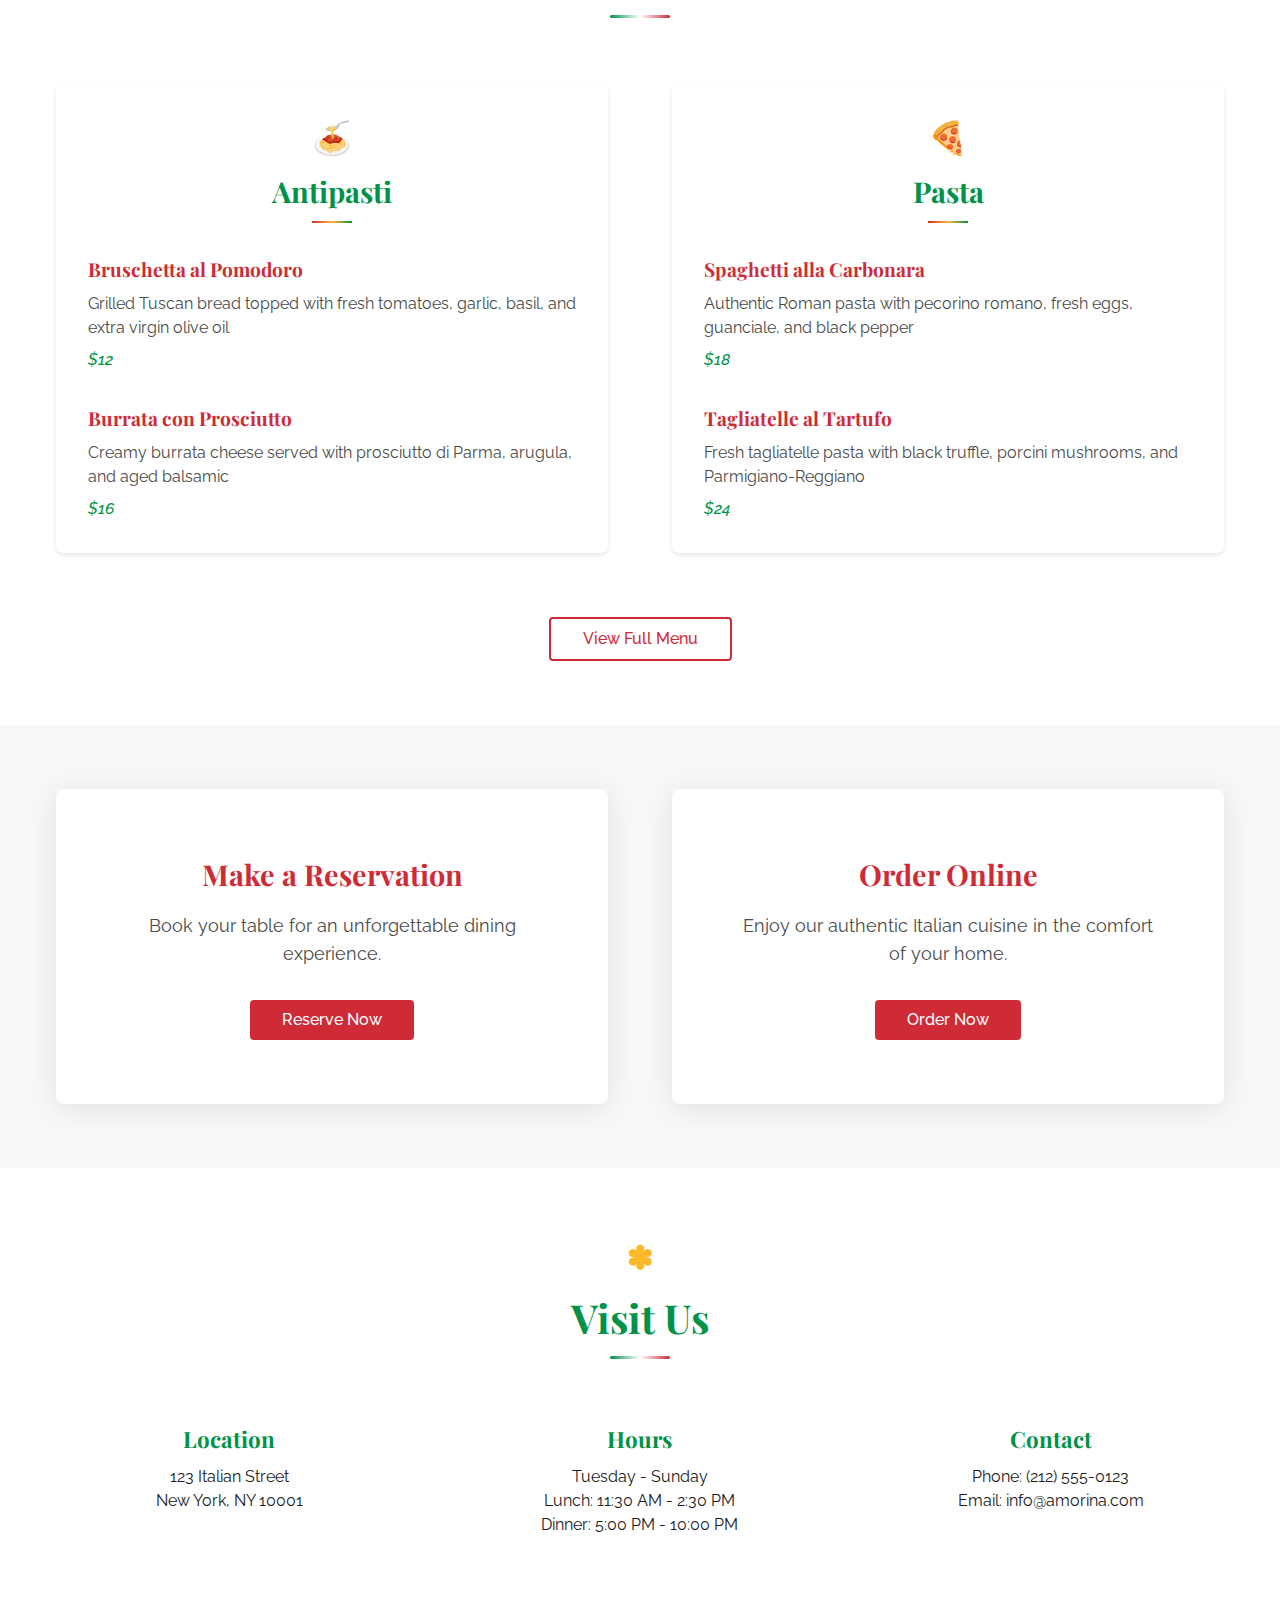
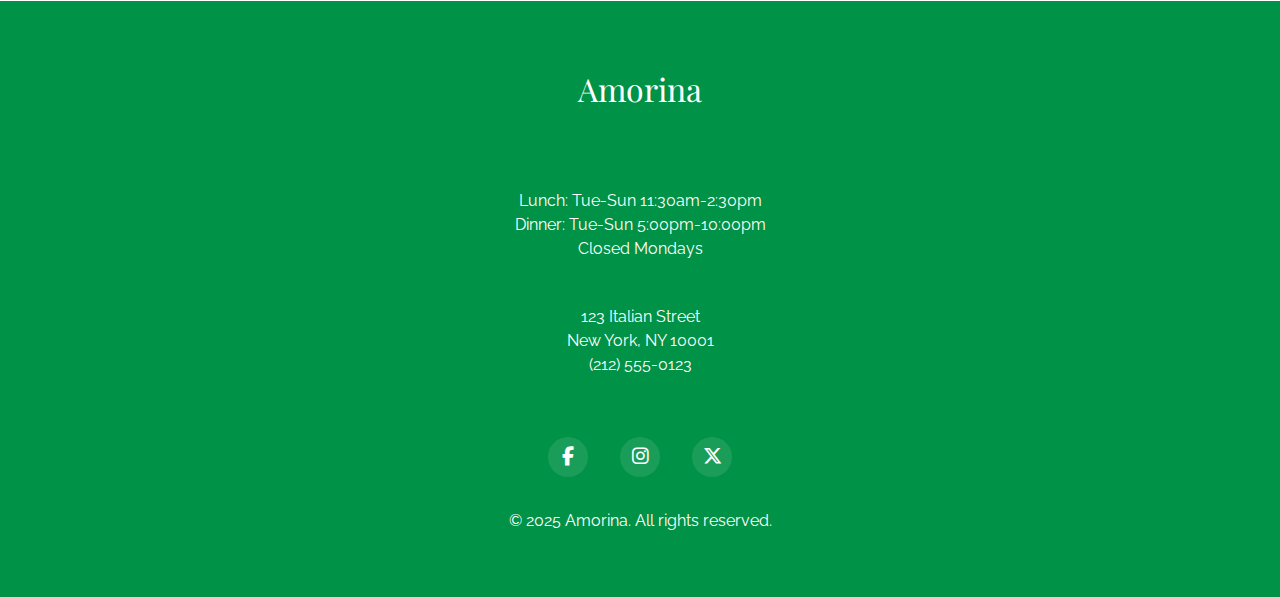
==== commit b7ccc306: "Update social media icons with Font Awesome and improved styling" ====
--- a/index.html
+++ b/index.html
@@ -10,6 +10,7 @@
     <link rel="preconnect" href="https://fonts.googleapis.com">
     <link rel="preconnect" href="https://fonts.gstatic.com" crossorigin>
     <link href="https://fonts.googleapis.com/css2?family=Playfair+Display:wght@400;700&family=Raleway:wght@300;400;500&display=swap" rel="stylesheet">
+    <link href="https://cdnjs.cloudflare.com/ajax/libs/font-awesome/6.5.1/css/all.min.css" rel="stylesheet">
 </head>
 <body>
     <header class="header">
@@ -152,9 +153,15 @@
                     <div class="footer__social">
                         <h3>Follow Us</h3>
                         <div class="social-links">
-                            <a href="#" class="social-link" aria-label="Facebook">Facebook</a>
-                            <a href="#" class="social-link" aria-label="Instagram">Instagram</a>
-                            <a href="#" class="social-link" aria-label="Twitter">Twitter</a>
+                            <a href="#" class="social-link" aria-label="Facebook">
+                                <i class="fab fa-facebook-f"></i>
+                            </a>
+                            <a href="#" class="social-link" aria-label="Instagram">
+                                <i class="fab fa-instagram"></i>
+                            </a>
+                            <a href="#" class="social-link" aria-label="X (formerly Twitter)">
+                                <i class="fab fa-x-twitter"></i>
+                            </a>
                         </div>
                     </div>
                 </div>
--- a/css/main.css
+++ b/css/main.css
@@ -384,18 +384,39 @@
 }
 
 .footer__social {
+    margin-top: var(--spacing-md);
+}
+
+.social-links {
     display: flex;
     gap: var(--spacing-lg);
+    justify-content: center;
+    margin-top: var(--spacing-sm);
 }
 
 .social-link {
     color: var(--color-background);
     text-decoration: none;
-    transition: color 0.3s ease;
+    transition: all 0.3s ease;
+    padding: var(--spacing-md);
+    border-radius: 50%;
+    background: rgba(255, 255, 255, 0.1);
+    width: 40px;
+    height: 40px;
+    display: flex;
+    align-items: center;
+    justify-content: center;
 }
 
 .social-link:hover {
     color: var(--color-primary);
+    background: var(--color-background);
+    transform: translateY(-2px);
+    box-shadow: 0 4px 10px rgba(0, 0, 0, 0.2);
+}
+
+.social-link i {
+    font-size: 1.2rem;
 }
 
 /* Buttons */
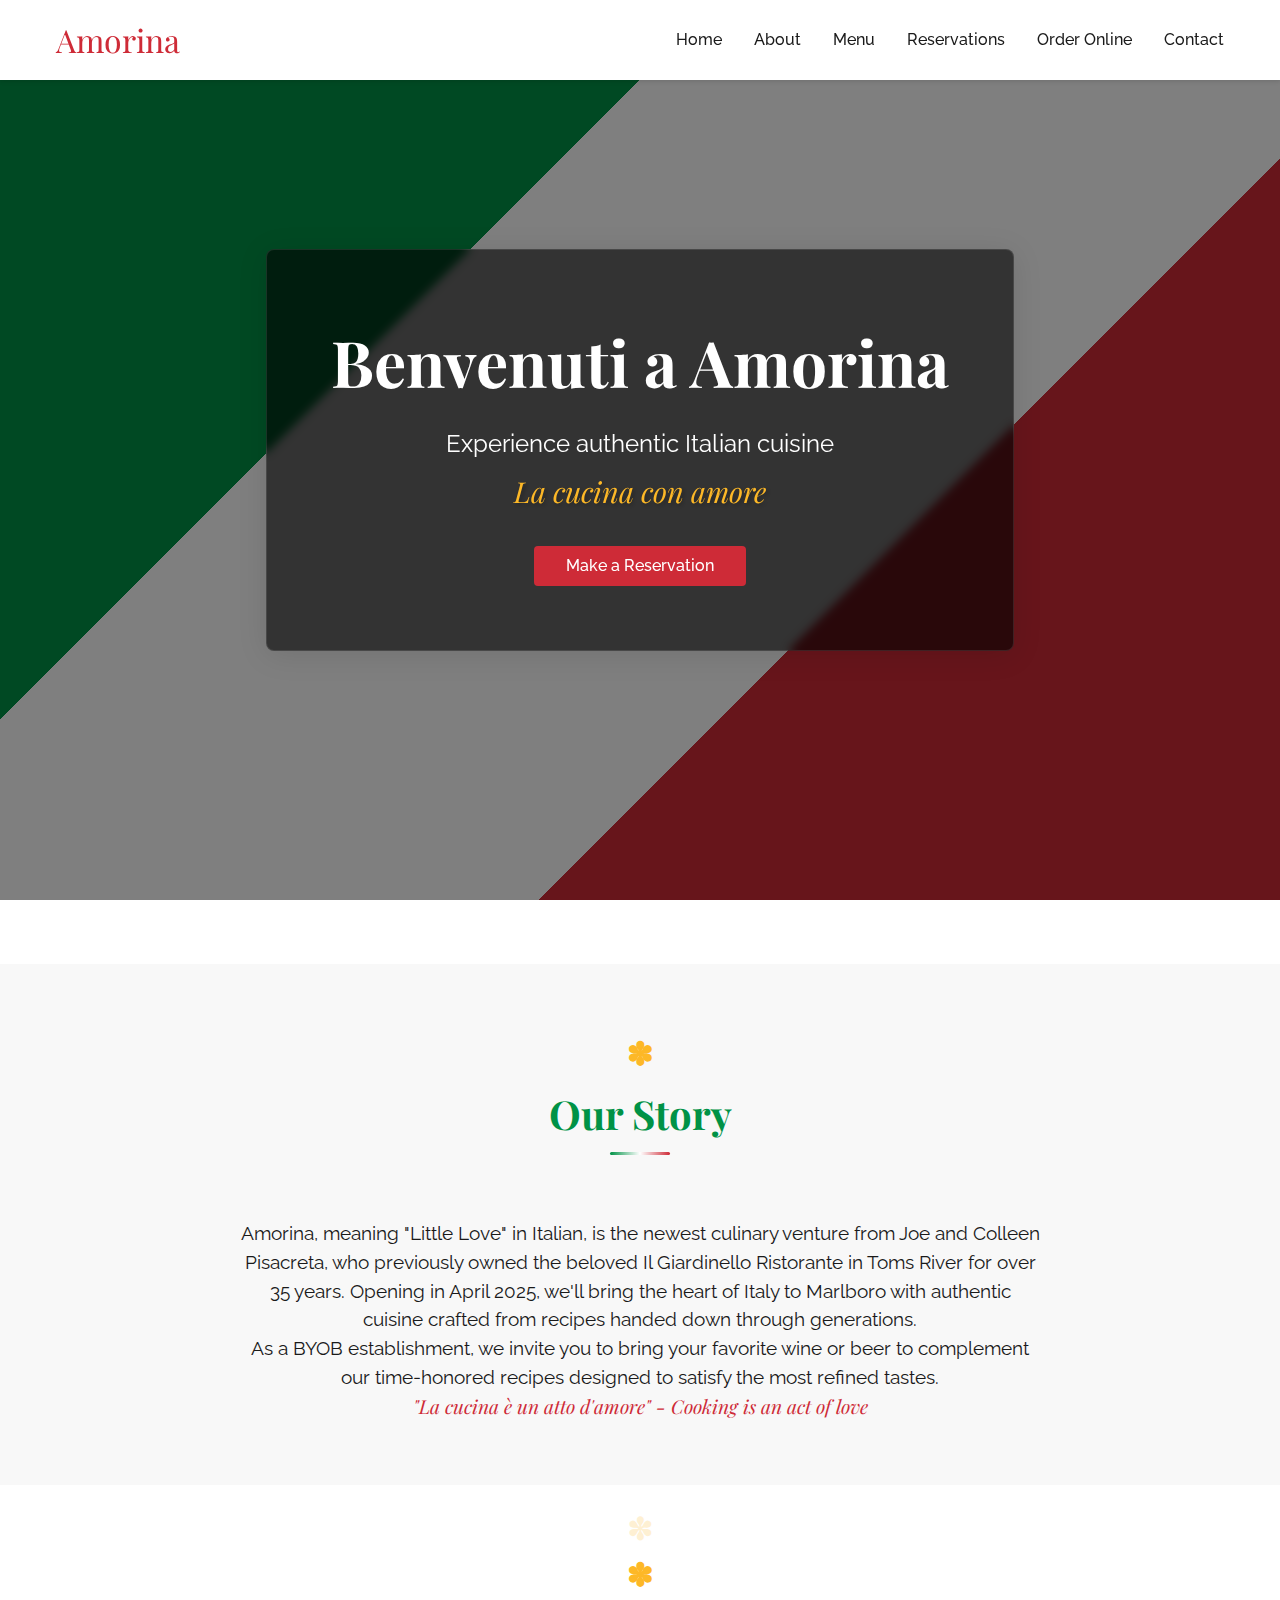
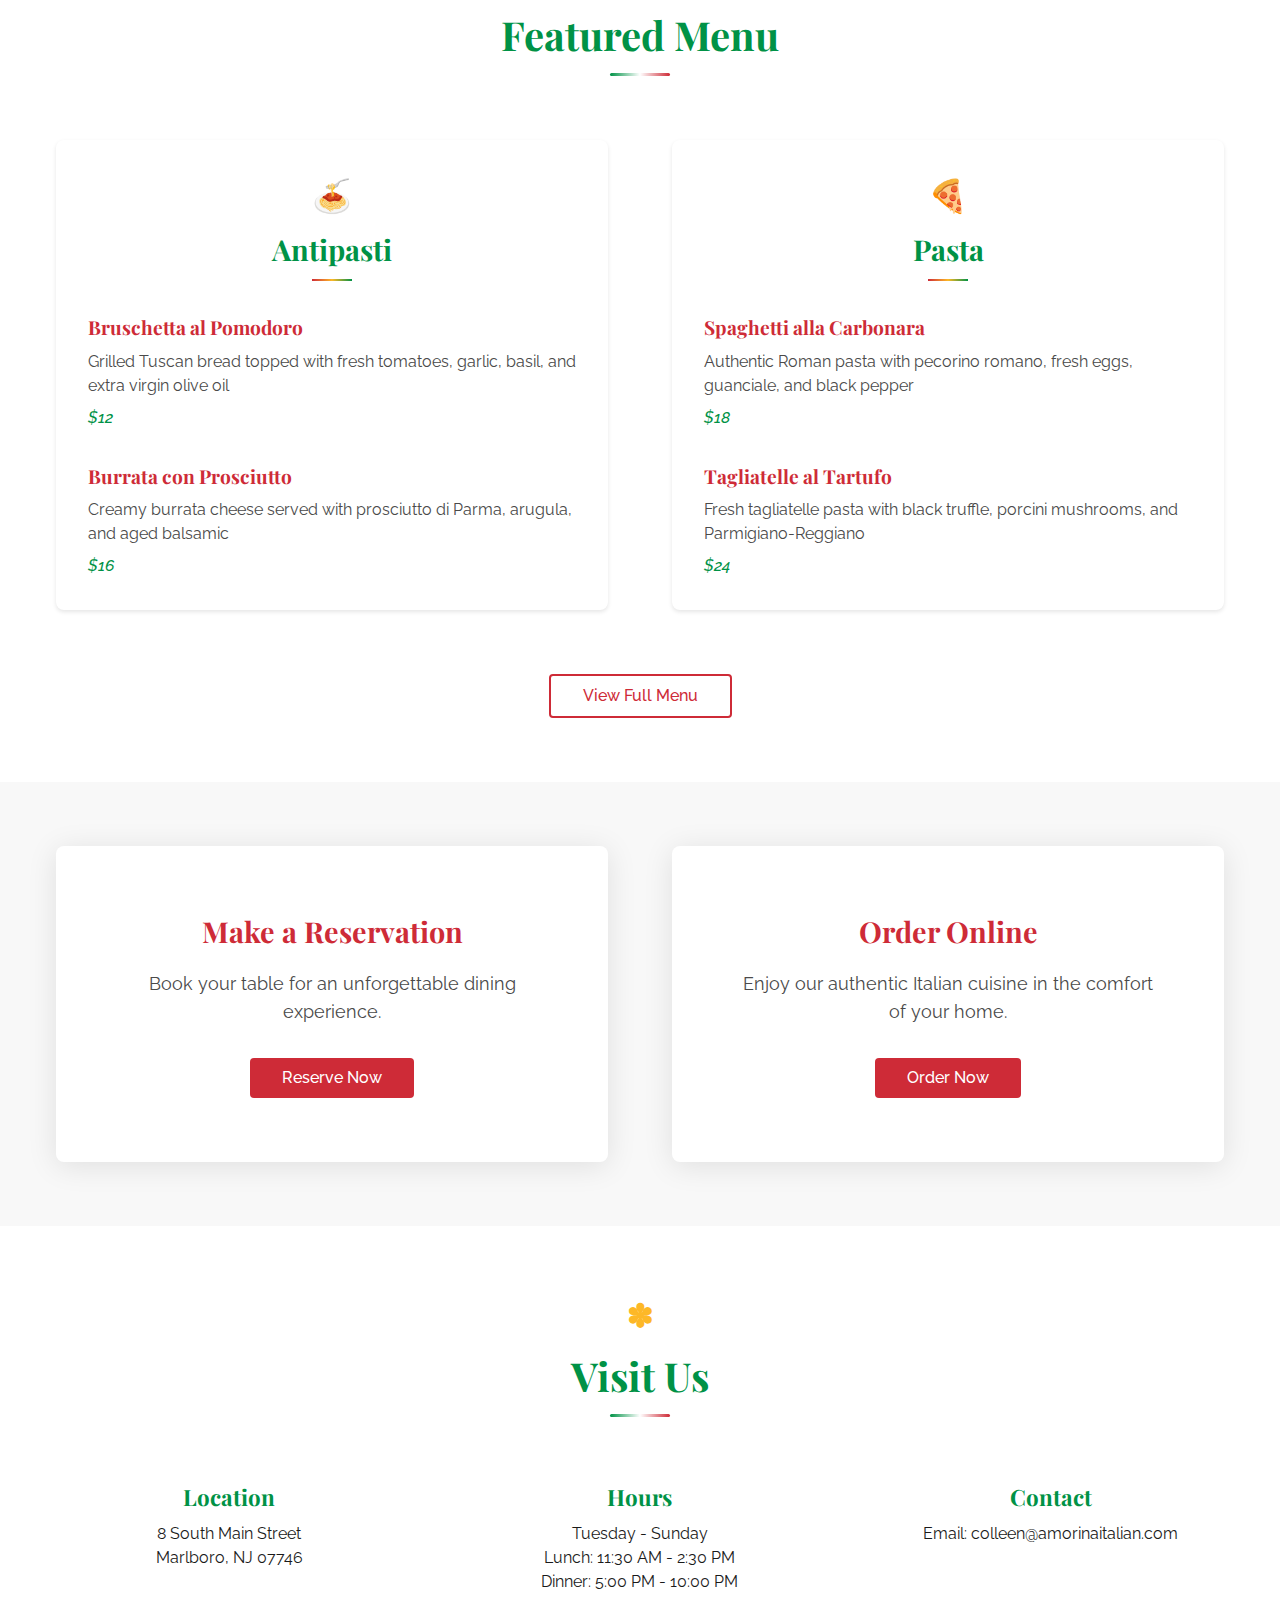
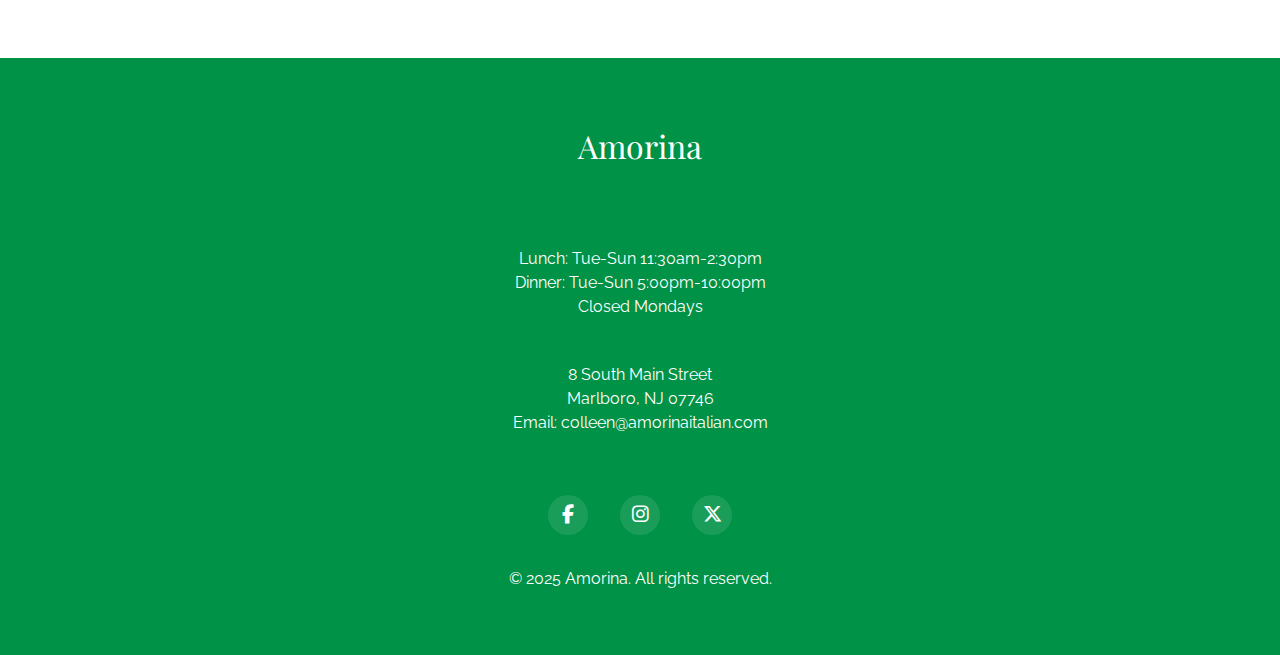
==== commit ec6a9702: "Update website with real restaurant information from owners" ====
--- a/index.html
+++ b/index.html
@@ -46,8 +46,9 @@
             <div class="container">
                 <h2 class="section-title">Our Story</h2>
                 <div class="about__content">
-                    <p class="about__text">At Amorina, we bring the heart of Italy to your table. Our passion for authentic Italian cuisine is reflected in every dish we serve, crafted with love and tradition passed down through generations. From the sun-kissed tomatoes of Naples to the aromatic truffles of Piedmont, we source the finest ingredients to create an unforgettable dining experience.</p>
-                    <p class="about__text about__text--italic">"La vita è una combinazione di pasta e magia" - Federico Fellini</p>
+                    <p class="about__text">Amorina, meaning "Little Love" in Italian, is the newest culinary venture from Joe and Colleen Pisacreta, who previously owned the beloved Il Giardinello Ristorante in Toms River for over 35 years. Opening in April 2025, we'll bring the heart of Italy to Marlboro with authentic cuisine crafted from recipes handed down through generations.</p>
+                    <p class="about__text">As a BYOB establishment, we invite you to bring your favorite wine or beer to complement our time-honored recipes designed to satisfy the most refined tastes.</p>
+                    <p class="about__text about__text--italic">"La cucina è un atto d'amore" - Cooking is an act of love</p>
                 </div>
             </div>
         </section>
@@ -117,7 +118,7 @@
                     <div class="contact__info">
                         <div class="contact__item">
                             <h3>Location</h3>
-                            <p>123 Italian Street<br>New York, NY 10001</p>
+                            <p>8 South Main Street<br>Marlboro, NJ 07746</p>
                         </div>
                         <div class="contact__item">
                             <h3>Hours</h3>
@@ -125,7 +126,7 @@
                         </div>
                         <div class="contact__item">
                             <h3>Contact</h3>
-                            <p>Phone: (212) 555-0123<br>Email: info@amorina.com</p>
+                            <p>Email: colleen@amorinaitalian.com</p>
                         </div>
                     </div>
                 </div>
@@ -146,9 +147,9 @@
                     </div>
                     <div class="footer__contact">
                         <h3>Contact</h3>
-                        <p>123 Italian Street</p>
-                        <p>New York, NY 10001</p>
-                        <p>(212) 555-0123</p>
+                        <p>8 South Main Street</p>
+                        <p>Marlboro, NJ 07746</p>
+                        <p>Email: colleen@amorinaitalian.com</p>
                     </div>
                     <div class="footer__social">
                         <h3>Follow Us</h3>
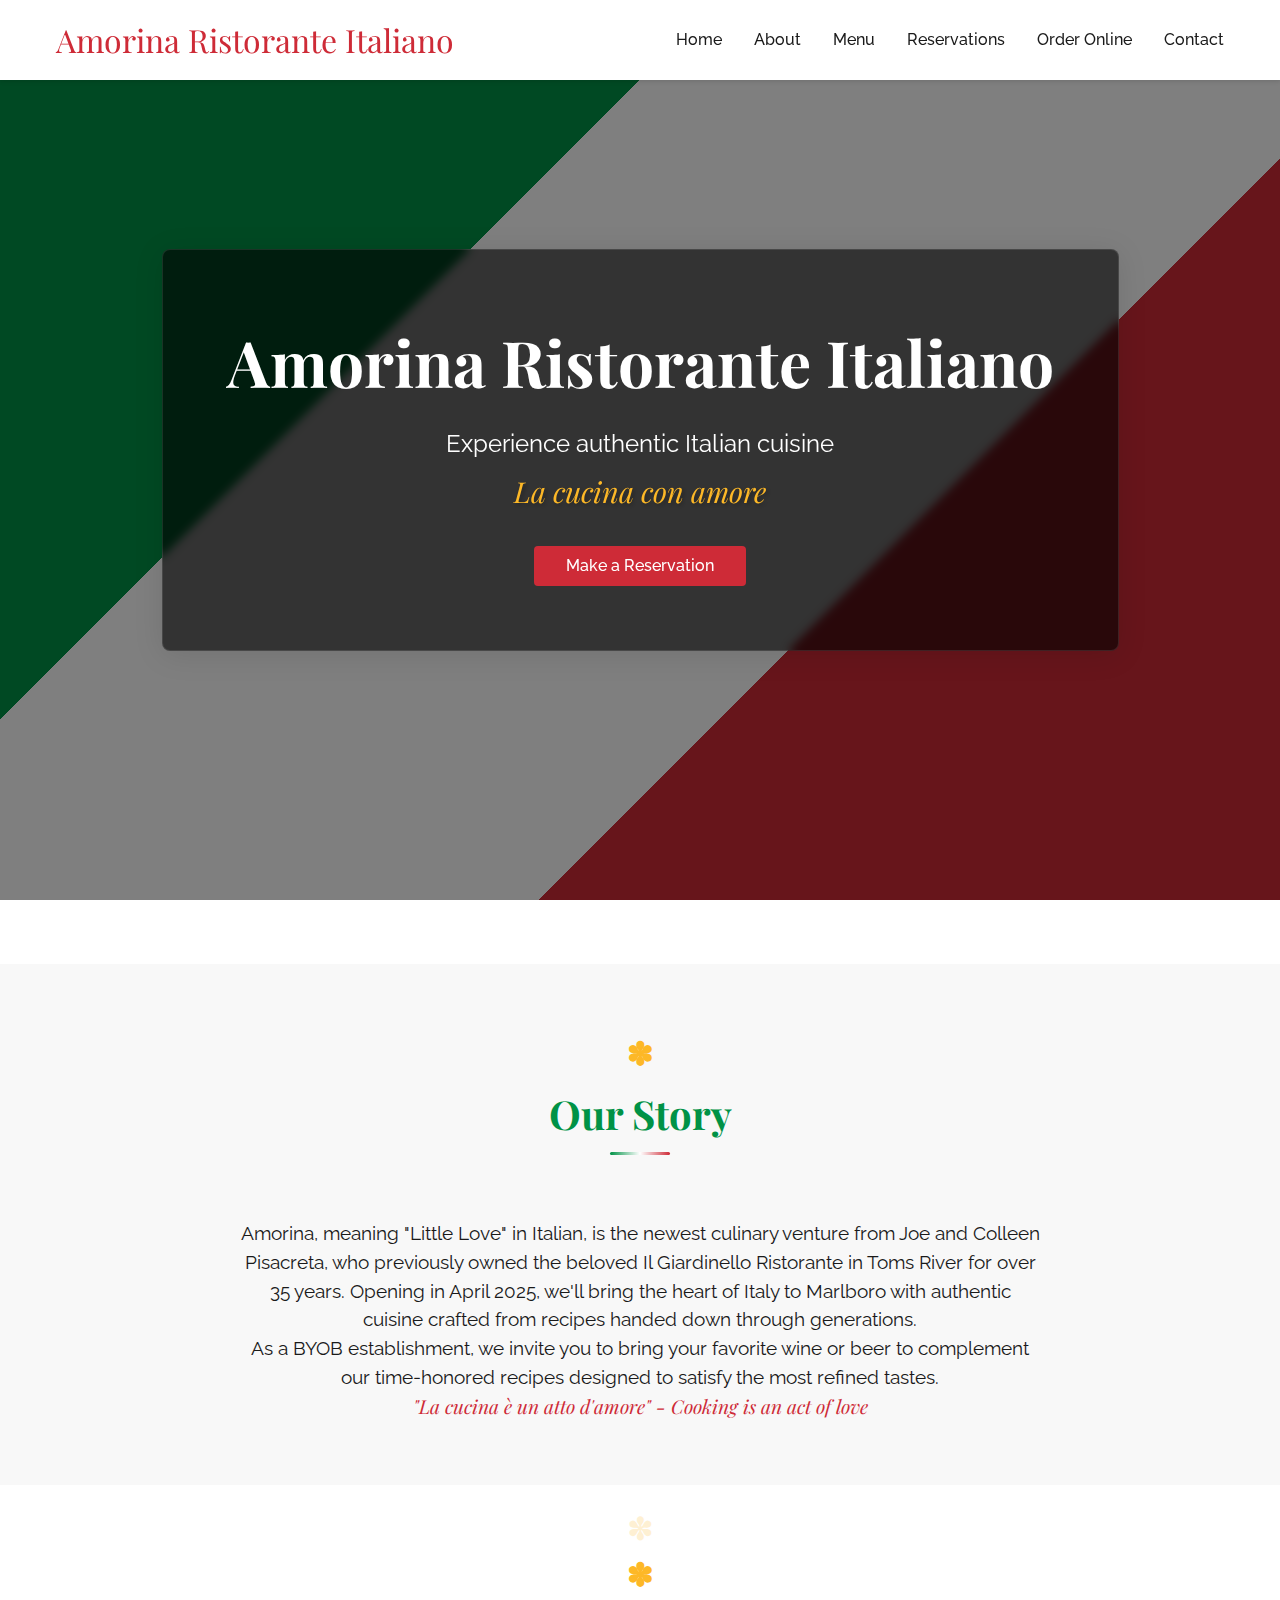
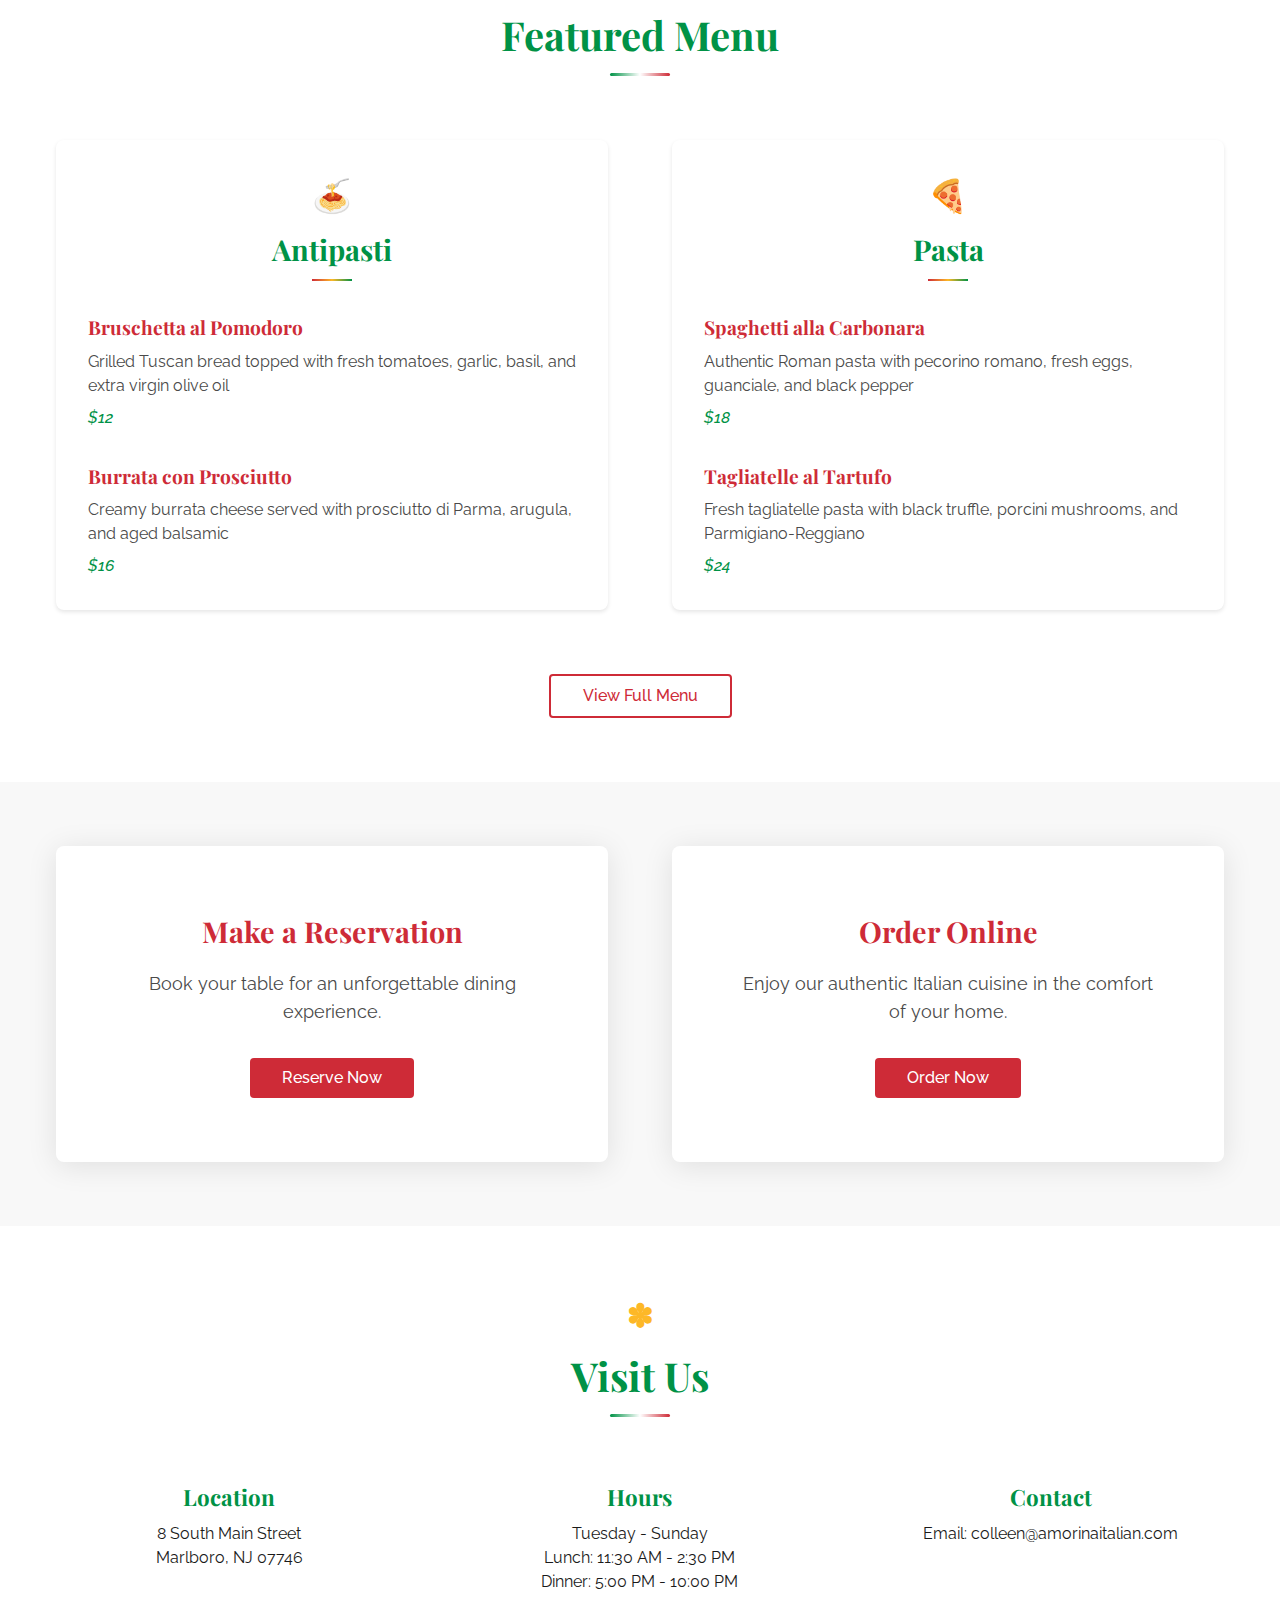
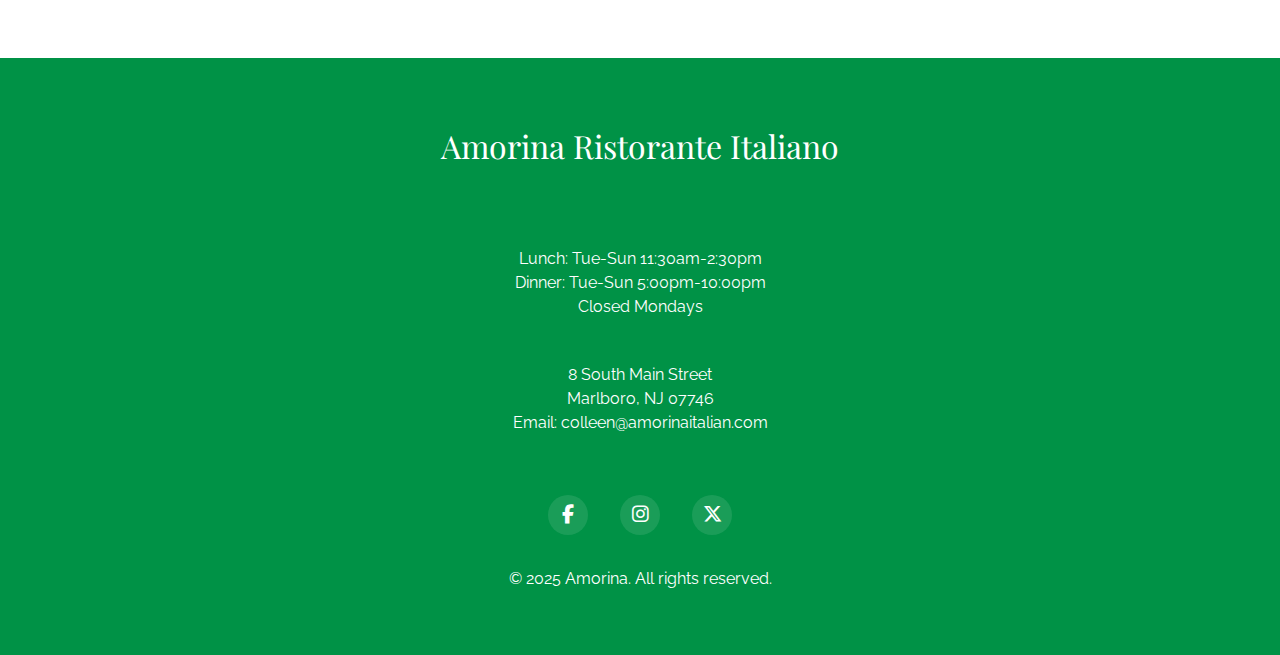
==== commit 08ac0fa8: "Update index page with Amorina Ristorante Italiano branding" ====
--- a/index.html
+++ b/index.html
@@ -3,8 +3,8 @@
 <head>
     <meta charset="UTF-8">
     <meta name="viewport" content="width=device-width, initial-scale=1.0">
-    <meta name="description" content="Welcome to Amorina - Authentic Italian cuisine in a warm, inviting atmosphere. Experience the taste of Italy with our handcrafted dishes and exceptional service.">
-    <title>Amorina | Authentic Italian Restaurant</title>
+    <meta name="description" content="Welcome to Amorina - Authentic Italian cuisine in Marlboro, NJ. Opening April 2025. BYOB establishment. Experience the taste of Italy with our handcrafted dishes and exceptional service.">
+    <title>Amorina Ristorante Italiano | Authentic Italian Cuisine in Marlboro, NJ</title>
     <link rel="stylesheet" href="css/main.css">
     <link rel="stylesheet" href="css/home.css">
     <link rel="preconnect" href="https://fonts.googleapis.com">
@@ -16,7 +16,7 @@
     <header class="header">
         <nav class="nav">
             <div class="nav__logo">
-                <a href="index.html" class="nav__logo-link">Amorina</a>
+                <a href="index.html" class="nav__logo-link">Amorina Ristorante Italiano</a>
             </div>
             <button class="nav__toggle" aria-label="Toggle menu">
                 <span class="nav__toggle-bar"></span>
@@ -35,7 +35,7 @@
     <main>
         <section class="hero">
             <div class="hero__content">
-                <h1 class="hero__title">Benvenuti a Amorina</h1>
+                <h1 class="hero__title">Amorina Ristorante Italiano</h1>
                 <p class="hero__subtitle">Experience authentic Italian cuisine</p>
                 <p class="hero__tagline">La cucina con amore</p>
                 <a href="reservations.html" class="btn btn--primary">Make a Reservation</a>
@@ -137,7 +137,7 @@
     <footer class="footer">
         <div class="container">
             <div class="footer__content">
-                <div class="footer__logo">Amorina</div>
+                <div class="footer__logo">Amorina Ristorante Italiano</div>
                 <div class="footer__info">
                     <div class="footer__hours">
                         <h3>Hours</h3>
